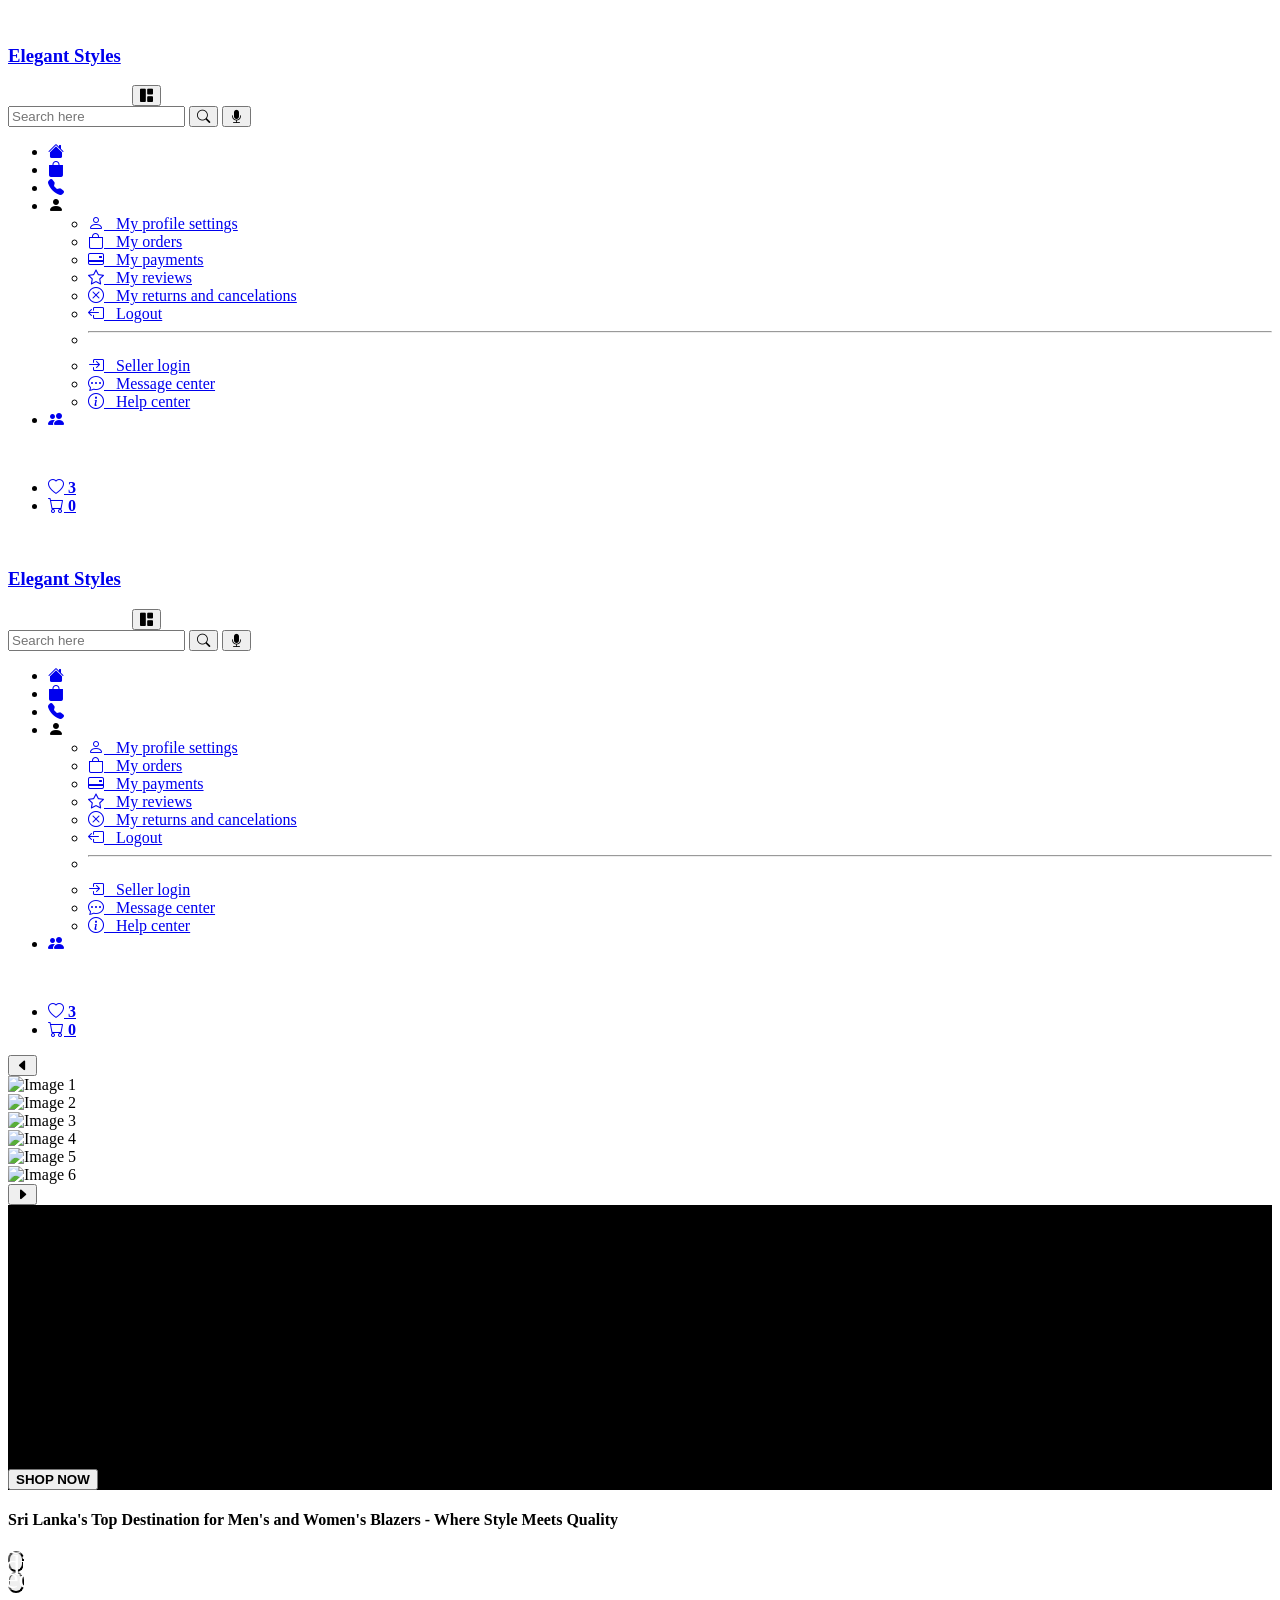
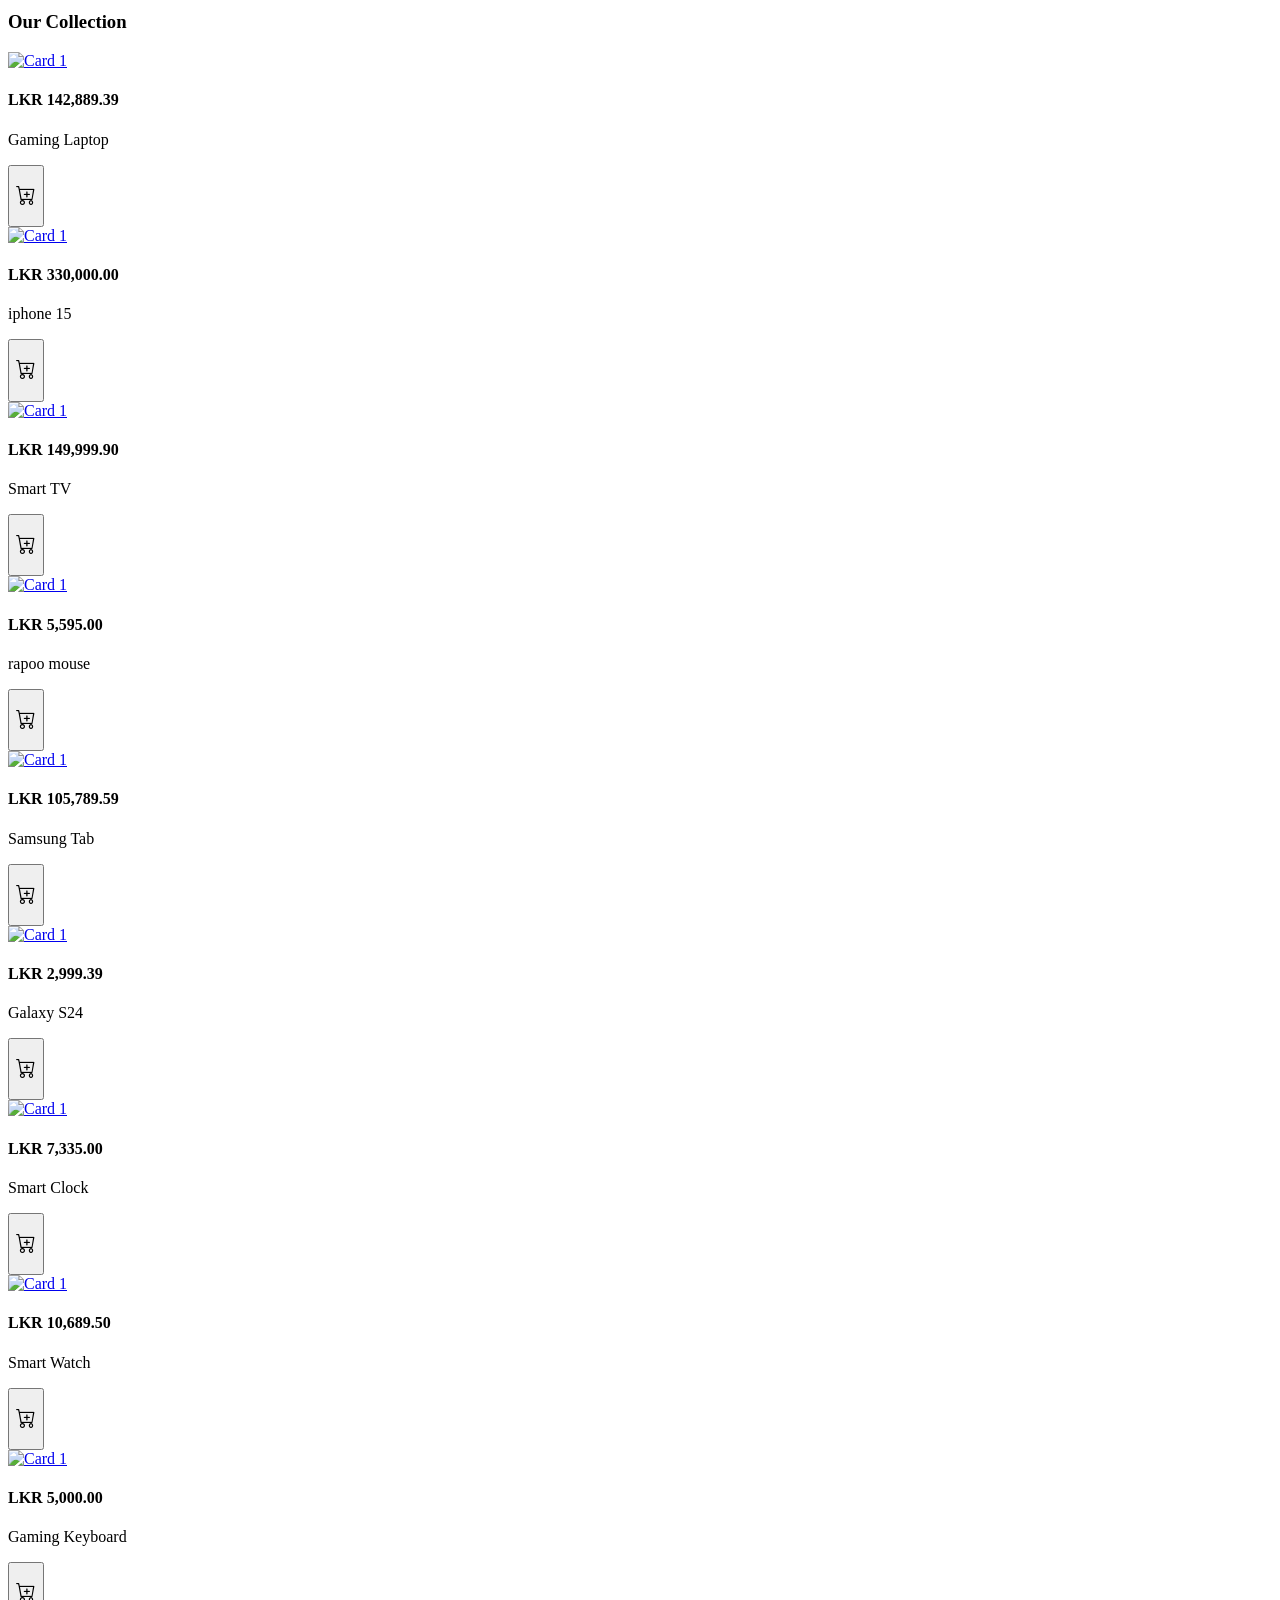
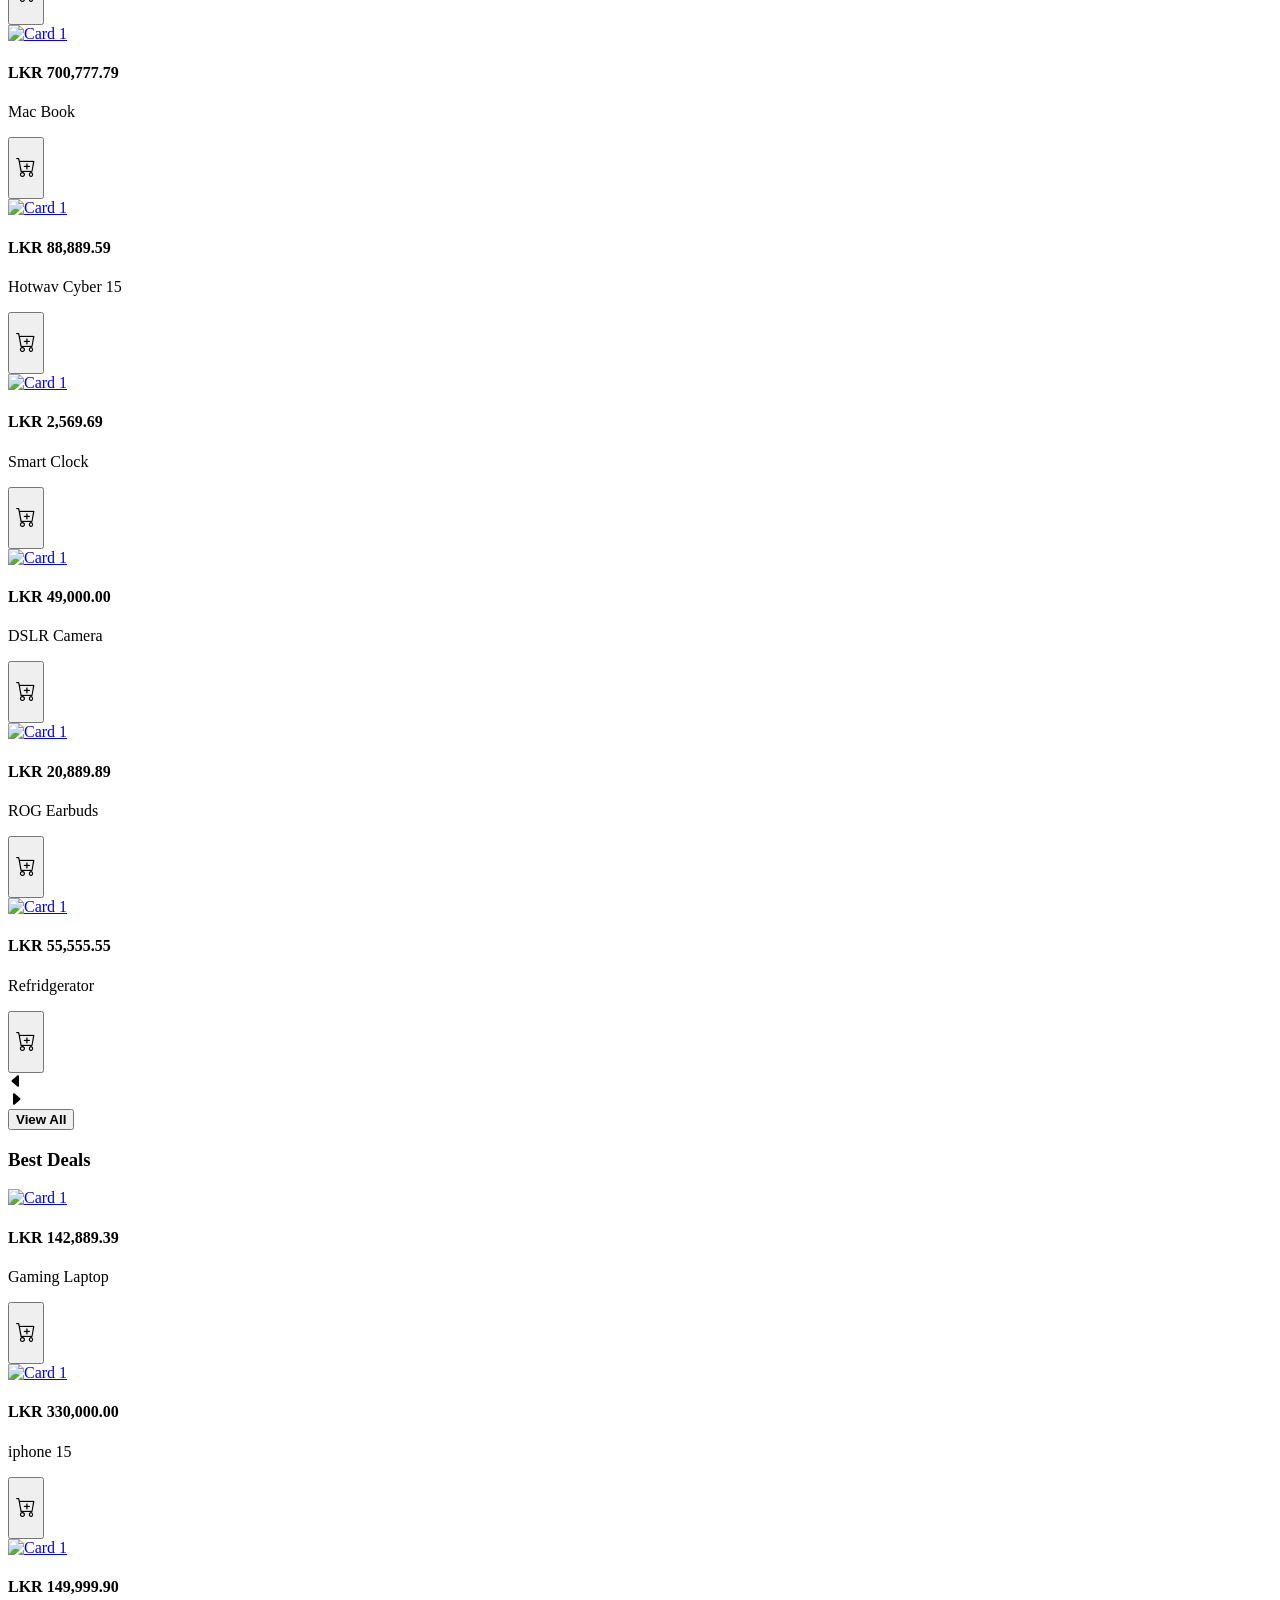
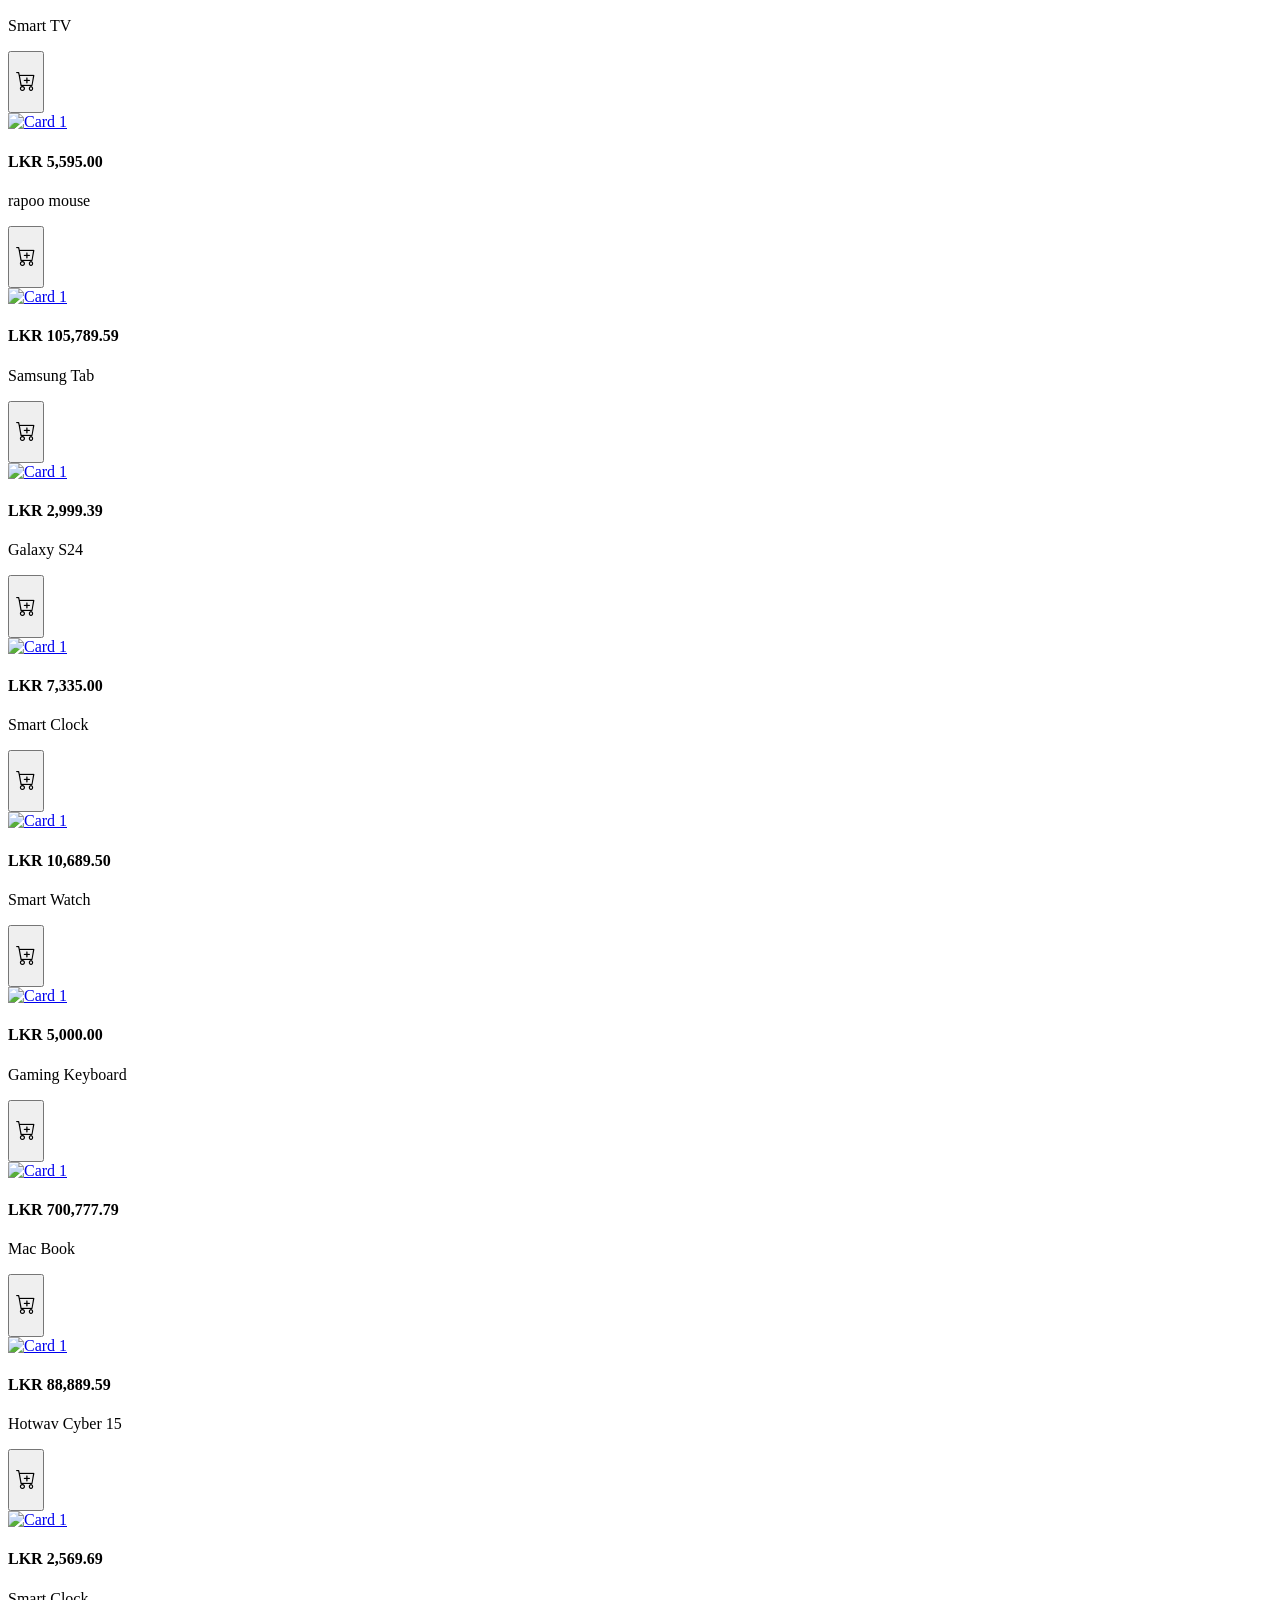
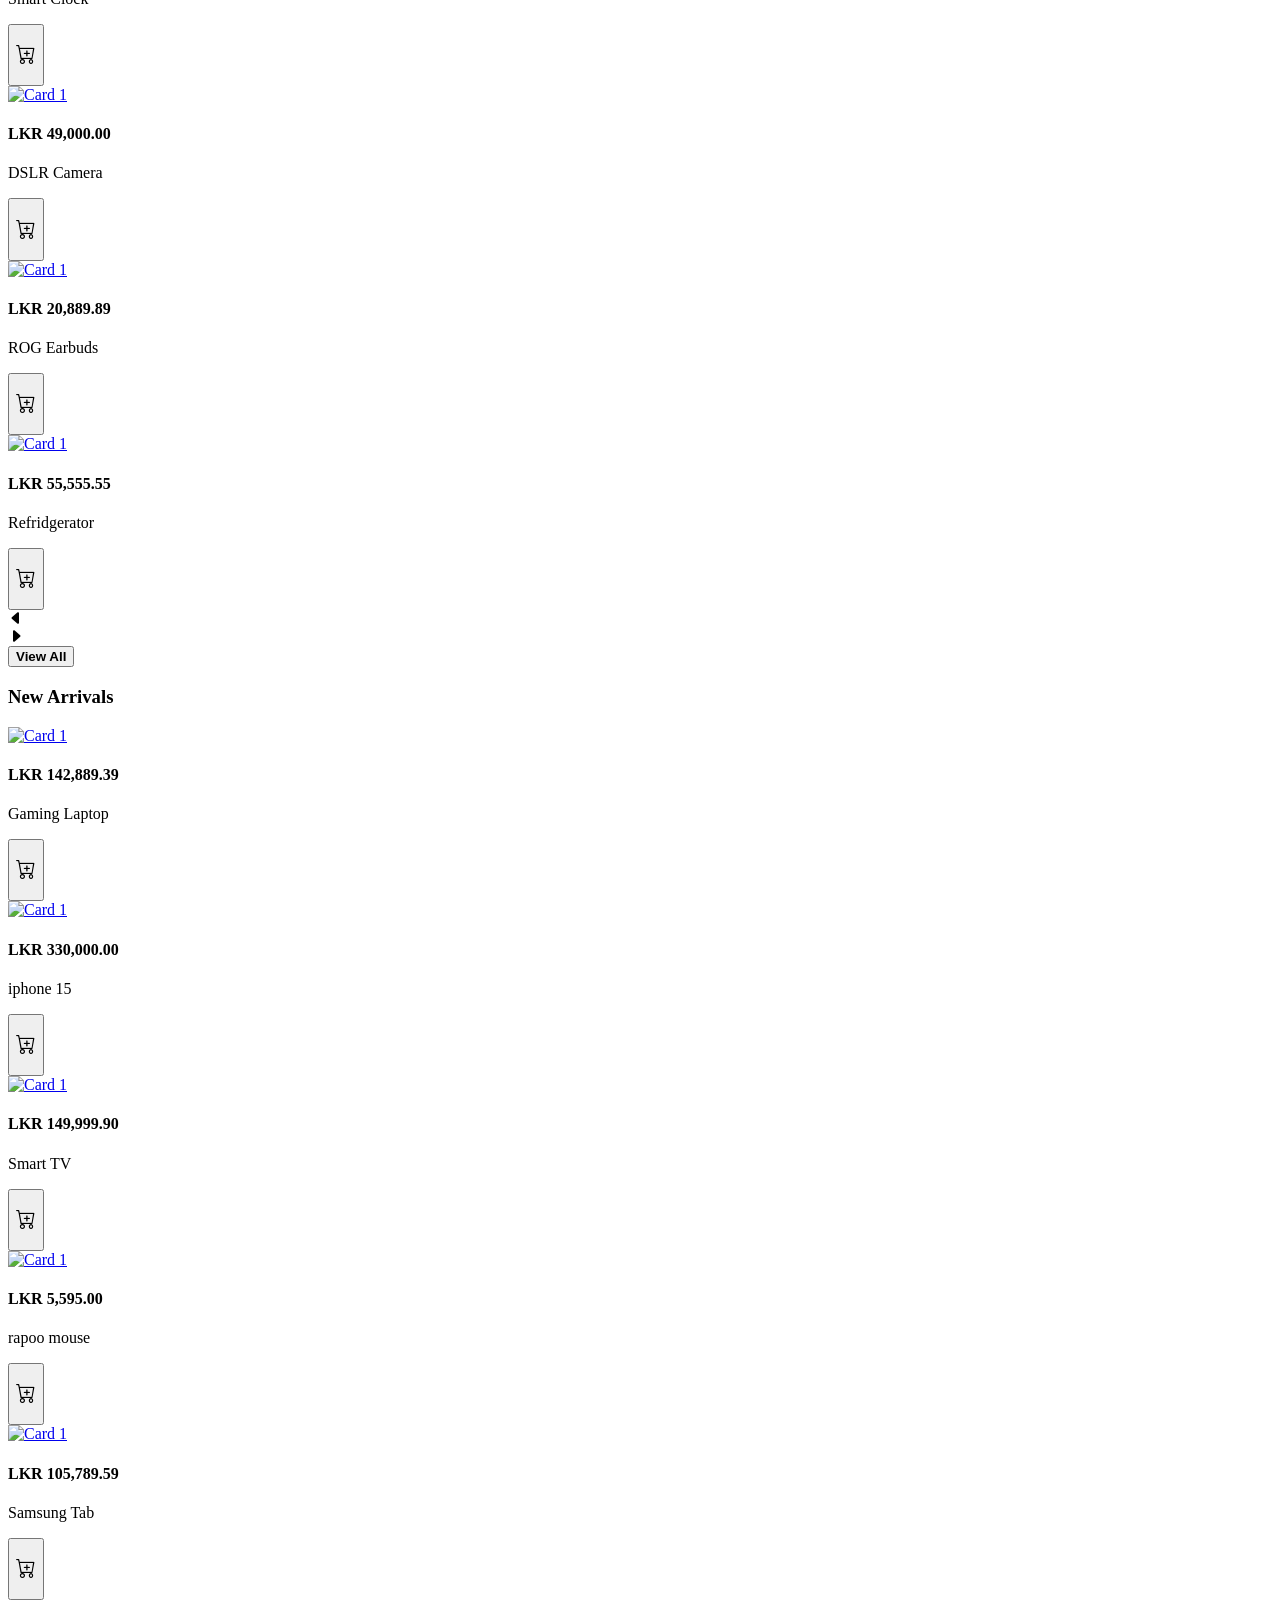
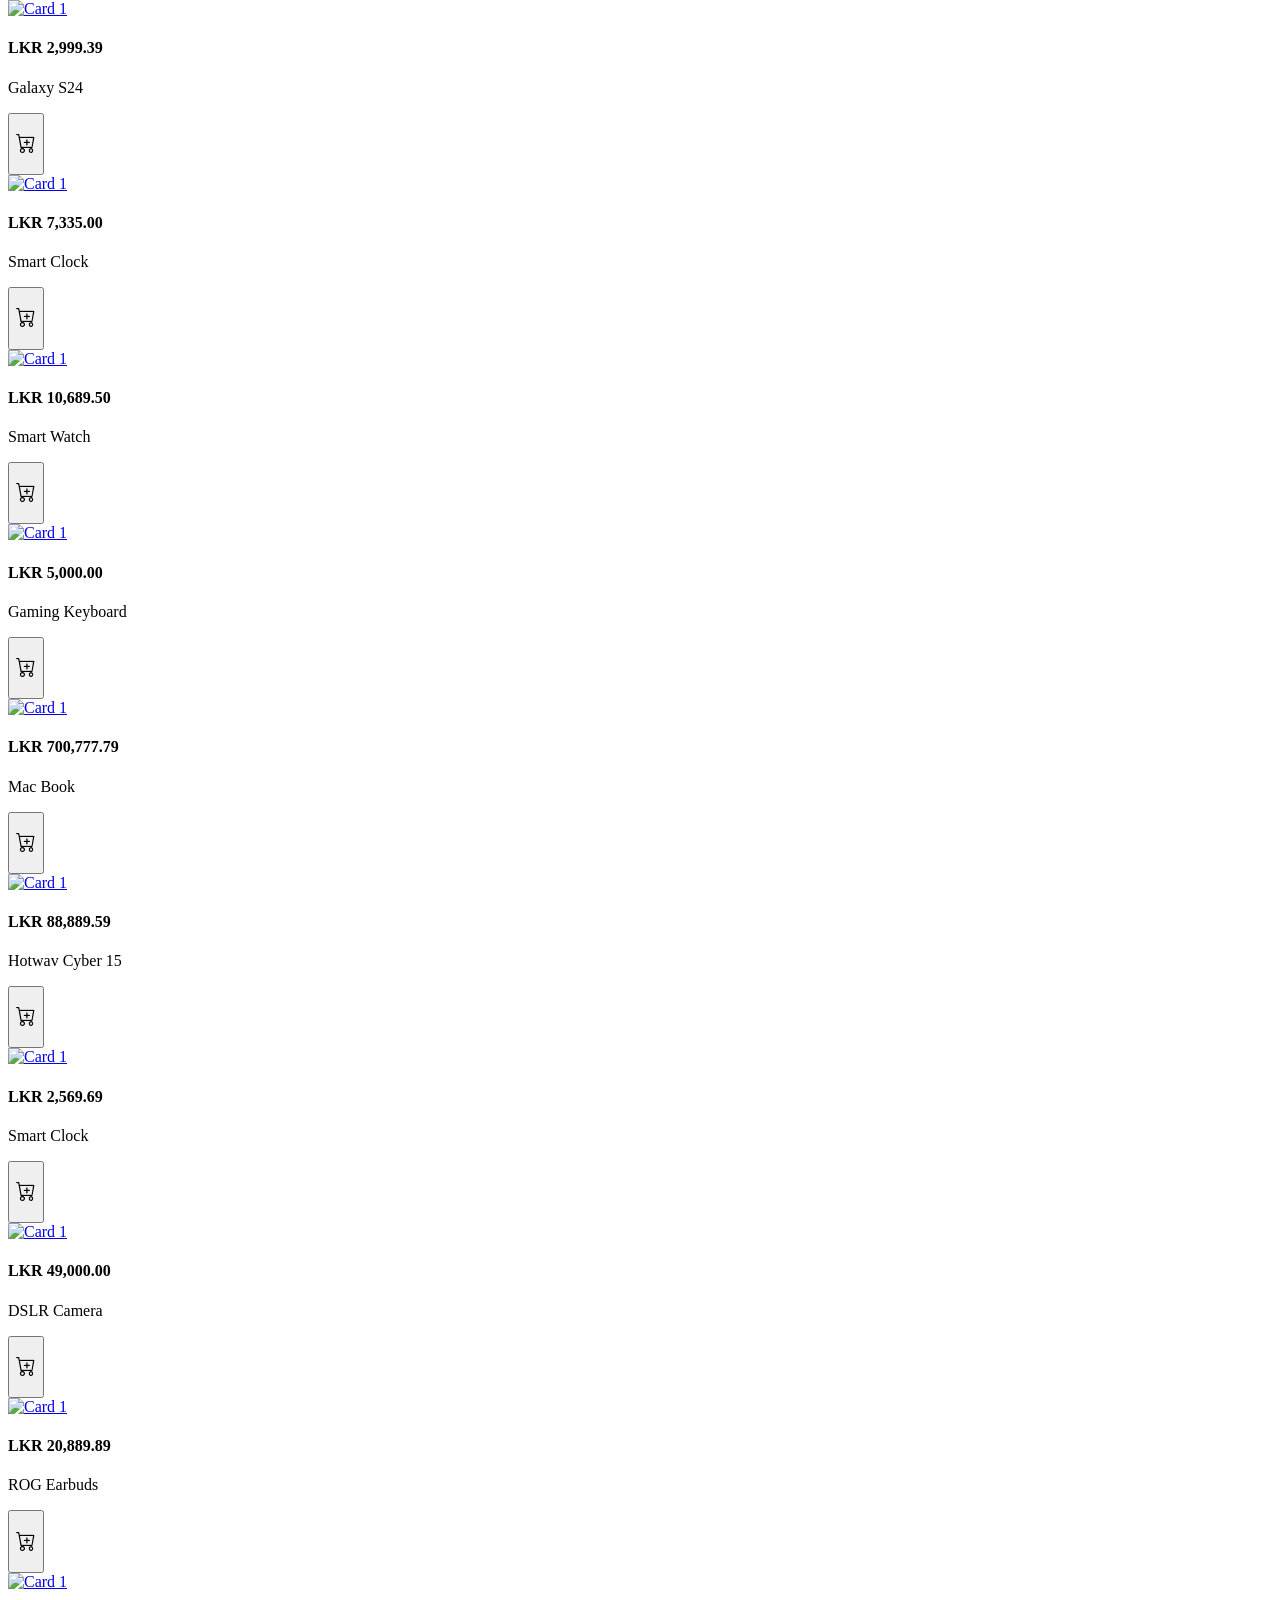
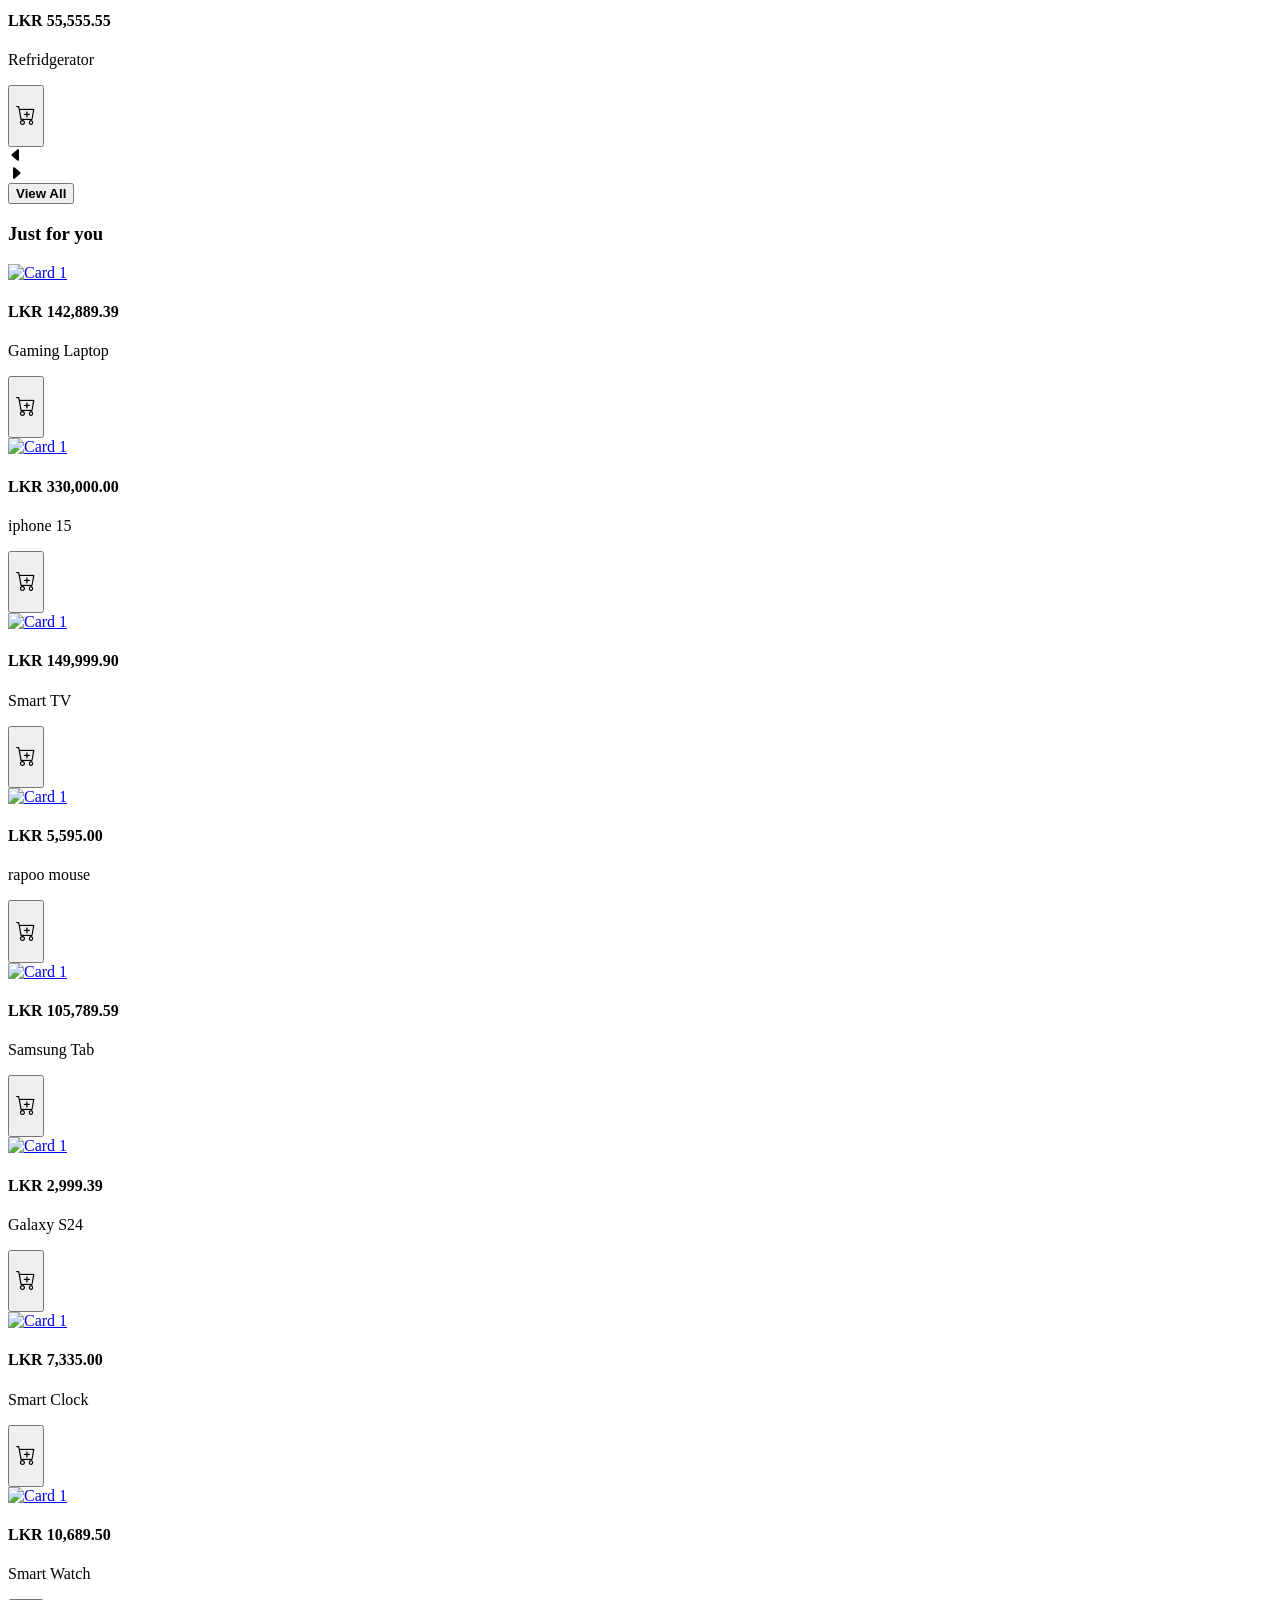
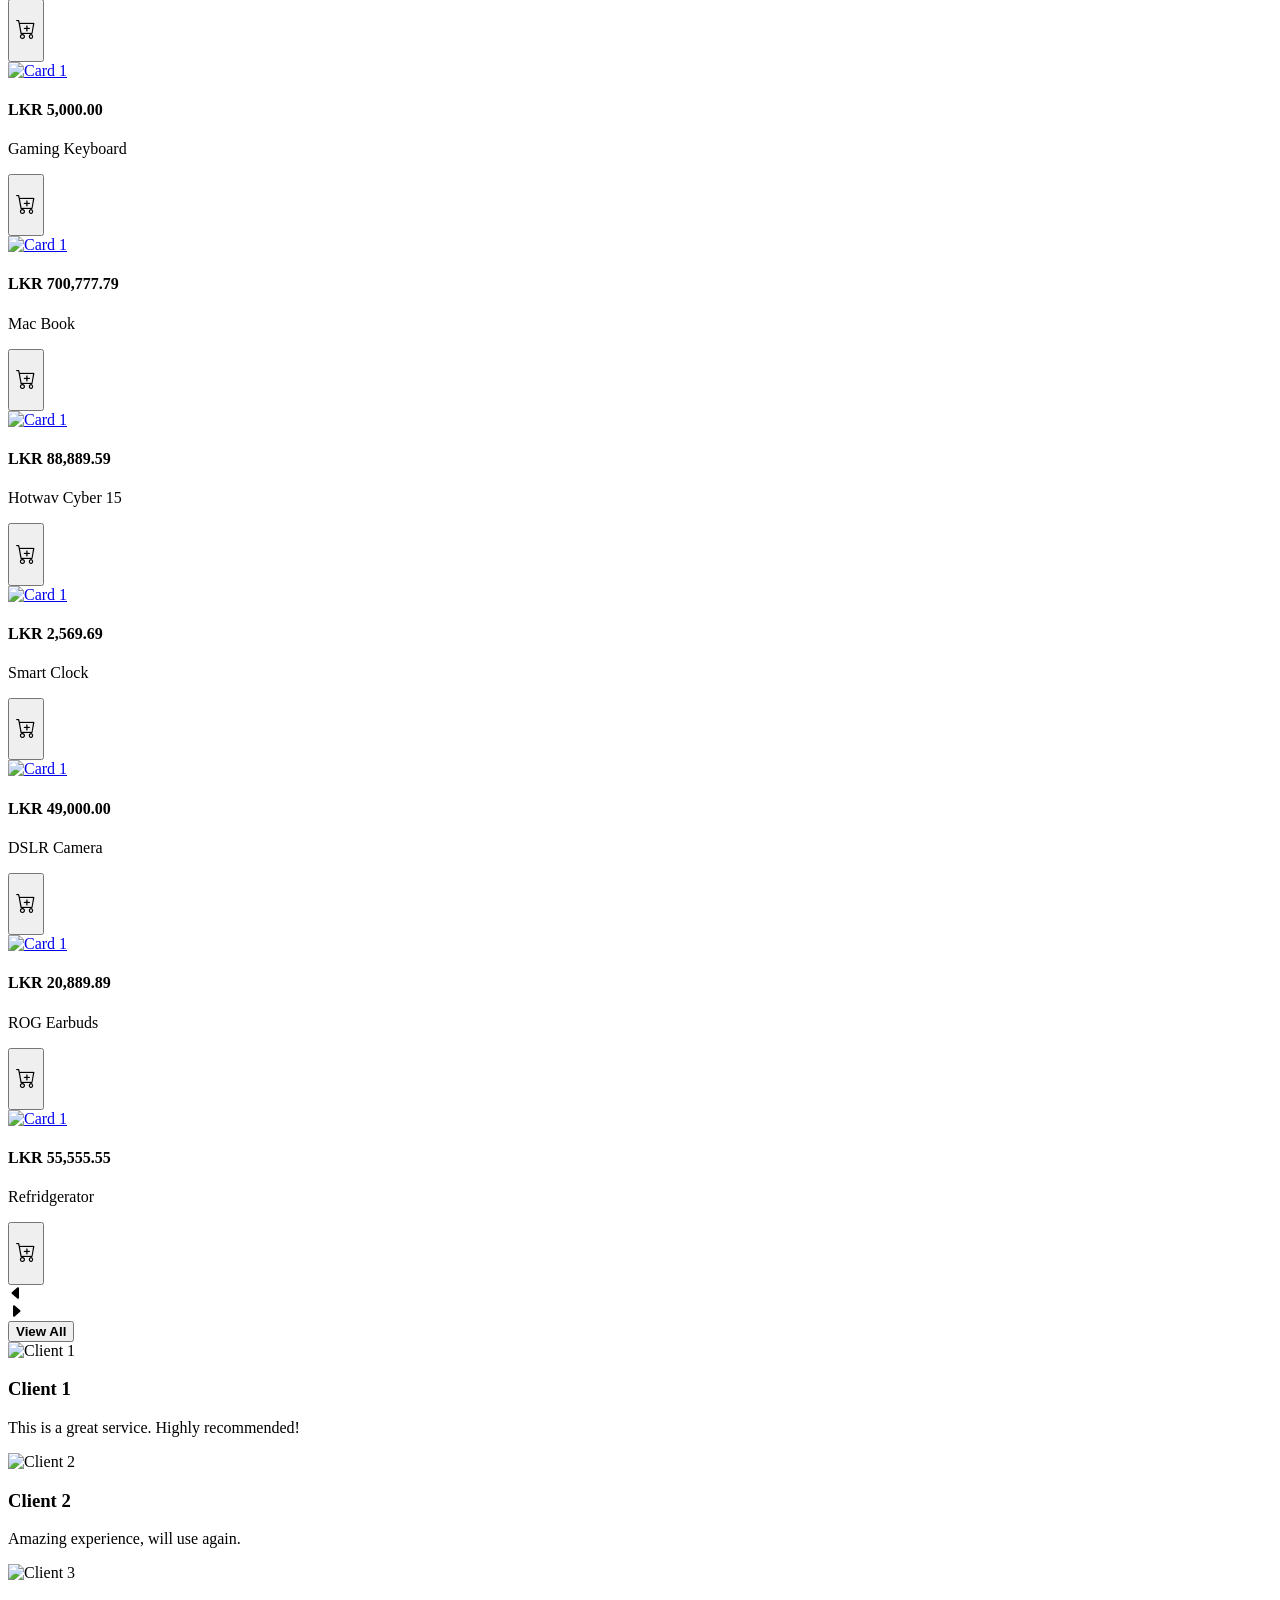
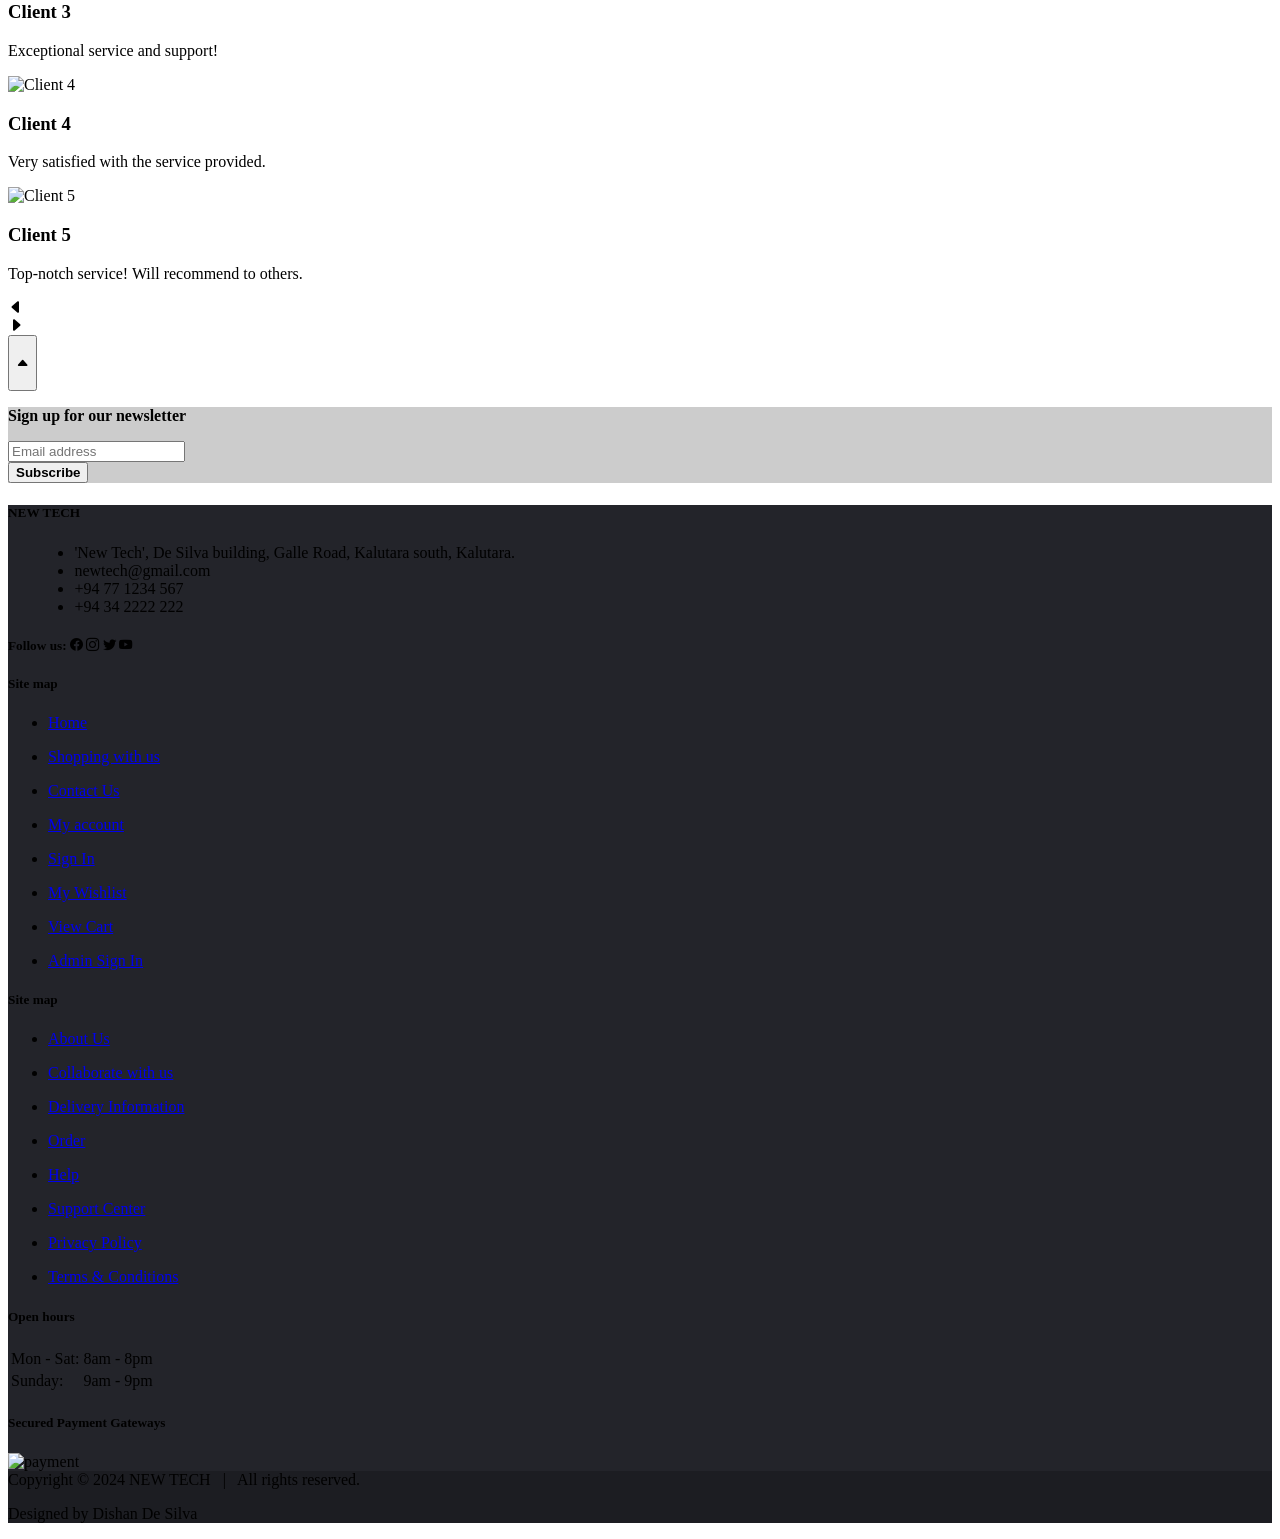
==== index.html @ 42f951da "Add files via upload" ====
<!DOCTYPE html>
<html lang="en">

<head>
    <meta charset="UTF-8">
    <meta name="viewport" content="width=device-width, initial-scale=1.0">
    <link rel="stylesheet" href="css/bootstrap.css">
    <link rel="stylesheet" href="css/bootstrap.min.css">
    <link rel="stylesheet" href="https://cdn.jsdelivr.net/npm/bootstrap-icons@1.3.0/font/bootstrap-icons.css">
    <link rel="stylesheet" href="css/style.css">
    <title>Elegant Styles | Your Style, Your Elegance</title>
    <link rel="icon" href="images/elogo.png" />
</head>

<body>
    <div class="loader-wrapper">
        <div class="loader">
            <div class="circle"></div>
            <div class="circle"></div>
            <div class="circle"></div>
        </div>
    </div>

    <audio id="sound" src="audios/sound.mp3"></audio>

    <div class="content hidden">

        <!-- nav bar top-->
        <div class="container-fluid">
            <nav class="navbartop navbar-expand-lg fixed-top mt-2">
                <div class="container d-flex">
                    <a class="navbar-brand d-flex align-items-center fw-bold logo1" href="index.html"><img
                            src="images/elogo.png" style="height: 40px;" alt="">
                        <h3 class="brandname text-white">Elegant Styles</h3>
                    </a>
                    &nbsp;&nbsp;&nbsp;&nbsp;&nbsp;&nbsp;&nbsp;&nbsp;&nbsp;&nbsp;&nbsp;&nbsp;&nbsp;&nbsp;&nbsp;&nbsp;&nbsp;&nbsp;&nbsp;&nbsp;&nbsp;&nbsp;&nbsp;&nbsp;&nbsp;&nbsp;&nbsp;&nbsp;&nbsp;&nbsp;
                    </n>
                    <button class="navbar-toggler" type="button" data-bs-toggle="collapse"
                        data-bs-target="#navbarNavAltMarkup" aria-controls="navbarNavAltMarkup" aria-expanded="false"
                        aria-label="Toggle navigation">
                        <span><i class="bi bi-grid-1x2-fill text-white"></i></span>
                    </button>

                    <div class="collapse navbar-collapse" id="navbarNavAltMarkup">
                        <div class="input-group rounded">
                            <input type="search" class="form-control rounded" placeholder="Search here"
                                aria-label="Search" aria-describedby="search-addon" />
                            <button class="input-group-text border-0" id="search-addon">
                                <i class="bi bi-search"></i>
                            </button>
                            <button class="input-group-text border-0" id="search-addon">
                                <i class="bi bi-mic-fill"></i>
                            </button>
                        </div>
                        <ul class="navbar-nav ms-auto">
                            <li class="nav-item" title="Home"><a
                                    class="fs-2 ms-lg-4 ms-md-4 mb-md-3 mb-3 text-mg-center text-sm-center text-center"
                                    href="index.html"><i class="bi bi-house-fill h3 tabiconactive"></i></a></li>
                            <li class="nav-item" title="Shop"><a
                                    class="fs-2 ms-lg-4 ms-md-4 mb-md-3 mb-3 text-mg-center text-sm-center text-center"
                                    href="#collection"><i class="bi bi-bag-fill h3 tabicontop"></i></a></li>
                            <li class="nav-item" title="Contact"><a
                                    class="fs-2 ms-lg-4 ms-md-4 mb-md-3 mb-3 text-mg-center text-sm-center text-center"
                                    href="contact.html"><i class="bi bi-telephone-fill h3 tabicontop"></i></a></li>
                            <li class="nav-item dropdown" title="My account"><a
                                    class="fs-2 ms-lg-4 ms-md-4 mb-md-3 mb-3 text-mg-center text-sm-center text-center"
                                    data-bs-toggle="dropdown" aria-expanded="false"><i
                                        class="bi bi-person-fill h3 tabicontop"></i></a>
                                <ul class="dropdown-menu">
                                    <li></i><a class="dropdown-item" href="myprofilesettings.html"><i
                                                class="bi bi-person"></i>&nbsp;&nbsp;&nbsp;My profile settings</a></li>
                                    <li></i><a class="dropdown-item" href="myorders.html"><i
                                                class="bi bi-bag"></i>&nbsp;&nbsp;&nbsp;My orders</a></li>
                                    <li></i><a class="dropdown-item" href="payments.html"><i
                                                class="bi bi-credit-card-2-back"></i>&nbsp;&nbsp;&nbsp;My payments</a></li>
                                    <li><a class="dropdown-item" href="myreviews.html"><i class="bi bi-star"></i>&nbsp;&nbsp;&nbsp;My
                                            reviews</a></li>
                                    <li><a class="dropdown-item" href="returns.html"><i
                                                class="bi bi-x-circle"></i>&nbsp;&nbsp;&nbsp;My returns and
                                            cancelations</a></li>
                                    <li></i><a class="dropdown-item" href="index.html"><i
                                                class="bi bi-box-arrow-left"></i>&nbsp;&nbsp;&nbsp;Logout</a></li>
                                    <li>
                                        <hr class="dropdown-divider">
                                    </li>
                                    <li><a class="dropdown-item" href="sellerlogin.html"><i
                                                class="bi bi-box-arrow-in-right"></i>&nbsp;&nbsp;&nbsp;Seller login</a>
                                    </li>
                                    <li><a class="dropdown-item" href="msg.html"><i
                                                class="bi bi-chat-dots"></i>&nbsp;&nbsp;&nbsp;Message center</a></li>
                                    <li><a class="dropdown-item" href="help.html"><i
                                                class="bi bi-info-circle"></i>&nbsp;&nbsp;&nbsp;Help center</a></li>
                                </ul>
                            </li>
                            <li class="nav-item" title="Sign In"><a
                                    class="fs-2 ms-lg-4 ms-md-4 mb-md-3 mb-3 text-mg-center text-sm-center text-center"
                                    href="signin.html"><i class="bi bi-people-fill h3 tabicontop"></i></a></li>
                        </ul>
                        &nbsp;&nbsp;&nbsp;&nbsp;&nbsp;&nbsp;&nbsp;&nbsp;&nbsp;&nbsp;&nbsp;&nbsp;&nbsp;&nbsp;&nbsp;&nbsp;&nbsp;&nbsp;&nbsp;&nbsp;&nbsp;&nbsp;&nbsp;&nbsp;&nbsp;&nbsp;&nbsp;&nbsp;&nbsp;&nbsp;
                        <ul class="navbar-nav ms-auto">
                            <li class="nav-item" title="Wishlist"><a
                                    class="wishbutton fs-2 ms-lg-4 ms-md-4 mb-md-3 mb-3 text-mg-center text-sm-center text-center"
                                    href="wishlist.html"><i class="bi bi-heart h3 tabicontop"></i>
                                    <span class="count"><b>3</b></span>
                                </a></li>
                            <li class="nav-item" title="Cart"><a
                                    class="cartbutton fs-2 ms-lg-4 ms-md-4 mb-md-3 mb-3 text-mg-center text-sm-center text-center"
                                    href="cart.html"><i class="bi bi-cart h3 tabicontop"></i>
                                    <span class="count"><b>0</b></span>
                                </a></li>
                        </ul>
                    </div>
                </div>
            </nav>
        </div>
        <!-- /nav bar top -->

        <!-- nav bar -->
        <div class="container-fluid">
            <nav id="navbar" class="navbar navbar-expand-lg fixed-top mt-2">
                <div class="container">
                    <a class="navbar-brand d-flex align-items-center fw-bold logo1" href="index.html"><img
                            src="images/elogo.png" style="height: 40px;" alt="">
                        <h3 class="brandname text-black">Elegant Styles</h3>
                    </a>
                    &nbsp;&nbsp;&nbsp;&nbsp;&nbsp;&nbsp;&nbsp;&nbsp;&nbsp;&nbsp;&nbsp;&nbsp;&nbsp;&nbsp;&nbsp;&nbsp;&nbsp;&nbsp;&nbsp;&nbsp;&nbsp;&nbsp;&nbsp;&nbsp;&nbsp;&nbsp;&nbsp;&nbsp;&nbsp;&nbsp;
                    </n>
                    <button class="navbar-toggler" type="button" data-bs-toggle="collapse"
                        data-bs-target="#navbarNavAltMarkup" aria-controls="navbarNavAltMarkup" aria-expanded="false"
                        aria-label="Toggle navigation">
                        <span><i class="bi bi-grid-1x2-fill text-black"></i></span>
                    </button>

                    <div class="collapse navbar-collapse" id="navbarNavAltMarkup">
                        <div class="input-group rounded">
                            <input type="search" class="form-control rounded" placeholder="Search here"
                                aria-label="Search" aria-describedby="search-addon" />
                            <button class="input-group-text border-0" id="search-addon">
                                <i class="bi bi-search"></i>
                            </button>
                            <button class="input-group-text border-0" id="search-addon">
                                <i class="bi bi-mic-fill"></i>
                            </button>
                        </div>
                        <ul class="navbar-nav ms-auto">
                            <li class="nav-item" title="Home"><a
                                    class="fs-2 ms-lg-4 ms-md-4 mb-md-3 mb-3 text-mg-center text-sm-center text-center"
                                    href="index.html"><i class="bi bi-house-fill h3 tabiconactive"></i></a></li>
                            <li class="nav-item" title="Shop"><a
                                    class="fs-2 ms-lg-4 ms-md-4 mb-md-3 mb-3 text-mg-center text-sm-center text-center"
                                    href="#collection"><i class="bi bi-bag-fill h3 tabicon"></i></a></li>
                            <li class="nav-item" title="Contact"><a
                                    class="fs-2 ms-lg-4 ms-md-4 mb-md-3 mb-3 text-mg-center text-sm-center text-center"
                                    href="contact.html"><i class="bi bi-telephone-fill h3 tabicon"></i></a></li>
                            <li class="nav-item dropdown" title="My account"><a
                                    class="fs-2 ms-lg-4 ms-md-4 mb-md-3 mb-3 text-mg-center text-sm-center text-center"
                                    data-bs-toggle="dropdown" aria-expanded="false"><i
                                        class="bi bi-person-fill h3 tabicon"></i></a>
                                <ul class="dropdown-menu">
                                    <li></i><a class="dropdown-item" href="myprofilesettings.html"><i
                                                class="bi bi-person"></i>&nbsp;&nbsp;&nbsp;My profile settings</a></li>
                                    <li></i><a class="dropdown-item" href="myorders.html"><i
                                                class="bi bi-bag"></i>&nbsp;&nbsp;&nbsp;My orders</a></li>
                                    <li></i><a class="dropdown-item" href="payments.html"><i
                                                class="bi bi-credit-card-2-back"></i>&nbsp;&nbsp;&nbsp;My payments</a></li>
                                    <li><a class="dropdown-item" href="myreviews.html"><i class="bi bi-star"></i>&nbsp;&nbsp;&nbsp;My
                                            reviews</a></li>
                                    <li><a class="dropdown-item" href="returns.html"><i
                                                class="bi bi-x-circle"></i>&nbsp;&nbsp;&nbsp;My returns and
                                            cancelations</a></li>
                                    <li></i><a class="dropdown-item" href="index.html"><i
                                                class="bi bi-box-arrow-left"></i>&nbsp;&nbsp;&nbsp;Logout</a></li>
                                    <li>
                                        <hr class="dropdown-divider">
                                    </li>
                                    <li><a class="dropdown-item" href="sellerlogin.html"><i
                                                class="bi bi-box-arrow-in-right"></i>&nbsp;&nbsp;&nbsp;Seller login</a>
                                    </li>
                                    <li><a class="dropdown-item" href="msg.html"><i
                                                class="bi bi-chat-dots"></i>&nbsp;&nbsp;&nbsp;Message center</a></li>
                                    <li><a class="dropdown-item" href="help.html"><i
                                                class="bi bi-info-circle"></i>&nbsp;&nbsp;&nbsp;Help center</a></li>
                                </ul>
                            </li>
                            <li class="nav-item" title="Sign In"><a
                                    class="fs-2 ms-lg-4 ms-md-4 mb-md-3 mb-3 text-mg-center text-sm-center text-center"
                                    href="signin.html"><i class="bi bi-people-fill h3 tabicon"></i></a></li>
                        </ul>
                        &nbsp;&nbsp;&nbsp;&nbsp;&nbsp;&nbsp;&nbsp;&nbsp;&nbsp;&nbsp;&nbsp;&nbsp;&nbsp;&nbsp;&nbsp;&nbsp;&nbsp;&nbsp;&nbsp;&nbsp;&nbsp;&nbsp;&nbsp;&nbsp;&nbsp;&nbsp;&nbsp;&nbsp;&nbsp;&nbsp;
                        <ul class="navbar-nav ms-auto">
                            <li class="nav-item" title="Wishlist"><a
                                    class="wishbutton fs-2 ms-lg-4 ms-md-4 mb-md-3 mb-3 text-mg-center text-sm-center text-center"
                                    href="wishlist.html"><i class="bi bi-heart h3 tabicon"></i>
                                    <span class="count"><b>3</b></span>
                                </a></li>
                            <li class="nav-item" title="Cart"><a
                                    class="cartbutton fs-2 ms-lg-4 ms-md-4 mb-md-3 mb-3 text-mg-center text-sm-center text-center"
                                    href="cart.html"><i class="bi bi-cart h3 tabicon"></i>
                                    <span class="count"><b>0</b></span>
                                </a></li>
                        </ul>
                    </div>
                </div>
            </nav>
        </div>
        <!-- /nav bar -->

        <!-- content -->

        <div class="row custom-carousel-section">
            <div class="d-none d-sm-block col-md-12">

                <!-- carousel -->
                <section>
                    <div class="carousel-container">
                        <button class="carousel-button prev" onclick="showPreviousSlide()"><i
                                class="bi bi-caret-left-fill h4"></i></button>
                        <div class="carousel">
                            <div class="carousel-item">
                                <img src="images/blazerbanner1.jpg" alt="Image 1">
                            </div>
                            <div class="carousel-item">
                                <img src="images/blazerbanner2.jpg" alt="Image 2">
                            </div>
                            <div class="carousel-item">
                                <img src="images/blazerbanner3.jpg" alt="Image 3">
                            </div>
                            <div class="carousel-item">
                                <img src="images/blazerbanner4.jpg" alt="Image 4">
                            </div>
                            <div class="carousel-item">
                                <img src="images/blazerbanner5.jpg" alt="Image 5">
                            </div>
                            <div class="carousel-item">
                                <img src="images/blazerbanner6.jpg" alt="Image 6">
                            </div>
                            <!-- <div class="carousel-item">
                                <img src="images/blazerbannerimage7.jpg" alt="Image 7">
                            </div>
                            <div class="carousel-item">
                                <img src="images/blazerbannerimage8.jpg" alt="Image 8">
                            </div>
                            <div class="carousel-item">
                                <img src="images/a9.png" alt="Image 9">
                            </div> -->
                        </div>
                        <button class="carousel-button next" onclick="showNextSlide()"><i
                                class="bi bi-caret-right-fill h4"></i></button>
                    </div>
                </section>
                <!-- /carousel -->

            </div>
        </div>

        <div class="row" style="background-color: #000000; width: 100%;">

            <div class="col-12">

                <!-- branding area -->
                <section>
                    <div class="text-center align-items-center">
                        <div class="col-12">
                            <br><br><br>
                            <div>
                                <h1 class="brandname2 logo2"><img src="images/elogo.png" style="height: 100px;"
                                        alt="">Elegant Styles</h1>
                            </div>
                            <h4 class="caption1"><b>~ Your Style, Your Elegance ~</b></h4><br>
                            <h2 class="caption2">Sri Lanka's Choice for Elegance</h2><br>
                            <button class="shopbtn align-content-center mb-5" onclick="sound(); navigateToShop();">
                                <b>SHOP NOW</b>
                            </button>

                        </div>
                    </div>
                </section>
                <!-- /branding area -->

            </div>
        </div>

        <div class="container">
            <h4 class="caption4 d-flex justify-content-center text-center" style="color: rgb(0, 0, 0);">Sri Lanka's Top Destination for Men's and Women's Blazers - Where Style Meets Quality</h4>
        </div>

        
        <div class="main m-lg-7 mt-0 mb-0 p-5 pt-lg-0 pb-lg-0">


            <div class="d-flex center">
                <div class="row" id="collection">

                    <div class="col-md-6 col-12">
                        <div style="width: 100%; color: #000;">
                            <button onclick="navigateToShop();" class="btn btn-black" style="color: #000; border-radius: 10px;">

                                <div style="position: relative; display: inline-block;">
                                    <div class="image-container">
                                        <img src="images/blazerbanner1.jpg" style="width: 100%; border-radius: 10px;" alt="">
                                        <span class="caption5" style="position: absolute; top: 50%; left: 50%; transform: translate(-50%, -50%);
                                                    color: white; padding: 10px 20px;
                                                    border-radius: 5px; font-size: 30px; font-family:PoetsenOne;">
                                            Gentlemen's</br>Collection
                                        </span>
                                    </div>
                                </div>
                                
                            </button>                               
                        </div>
                    </div>
        
                    <div class="col-md-6 col-12">
                        <div style="width: 100%; color: #000;">
                            <button onclick="navigateToShop();" class="btn btn-black" style="color: #000; border-radius: 10px;">

                                <div style="position: relative; display: inline-block;">
                                    <div class="image-container">
                                        <img src="images/blazerbanner6.jpg" style="width: 100%; border-radius: 10px;" alt="">
                                        <span class="caption5" style="position: absolute; top: 50%; left: 50%; transform: translate(-50%, -50%);
                                                    color: white; padding: 10px 20px;
                                                    border-radius: 5px; font-size: 30px; font-family:PoetsenOne;">
                                            Ladies'</br>Collection
                                        </span>
                                    </div>
                                </div>
                                
                            </button>
                        </div>
                    </div>

                </div>
            </div>


            <!-- products swiper area -->
            <div class="row col-12">

                <div class="caption3 mt-5">
                    <h3><b>Our Collection</b></h3>
                </div>

                <div class="swiper-container">
                    <div class="swiper-wrapper">
                        <!-- Manually designed cards -->
                        <div class="swiper-slide">
                            <a href="productview.html"><img src="images/1.webp" alt="Card 1" style="height: 150px; width: auto;"></a>
                            <h4>LKR 142,889.39</h4>
                            <p>Gaming Laptop</p>
                            <button><h2><i class="bi bi-cart-plus"></i></h2></button>
                        </div>
                        <div class="swiper-slide">
                            <a href="productview.html"><img src="images/c1.jpg" alt="Card 1" style="height: 150px; width: auto;"></a>
                            <h4>LKR 330,000.00</h4>
                            <p>iphone 15</p>
                            <button><h2><i class="bi bi-cart-plus"></i></h2></button>
                        </div>
                        <div class="swiper-slide">
                            <a href="productview.html"><img src="images/c2.jpg" alt="Card 1" style="height: 150px; width: auto;"></a>
                            <h4>LKR 149,999.90</h4>
                            <p>Smart TV</p>
                            <button><h2><i class="bi bi-cart-plus"></i></h2></button>
                        </div>
                        <div class="swiper-slide">
                            <a href="productview.html"><img src="images/c3.png" alt="Card 1" style="height: 150px; width: auto;"></a>
                            <h4>LKR 5,595.00</h4>
                            <p>rapoo mouse</p>
                            <button><h2><i class="bi bi-cart-plus"></i></h2></button>
                        </div>
                        <div class="swiper-slide">
                            <a href="productview.html"><img src="images/c4.jpg" alt="Card 1" style="height: 150px; width: auto;"></a>
                            <h4>LKR 105,789.59</h4>
                            <p>Samsung Tab</p>
                            <button><h2><i class="bi bi-cart-plus"></i></h2></button>
                        </div>
                        <div class="swiper-slide">
                            <a href="productview.html"><img src="images/c5.jpeg" alt="Card 1" style="height: 150px; width: auto;"></a>
                            <h4>LKR 2,999.39</h4>
                            <p>Galaxy S24</p>
                            <button><h2><i class="bi bi-cart-plus"></i></h2></button>
                        </div>
                        <div class="swiper-slide">
                            <a href="productview.html"><img src="images/c6.jpeg" alt="Card 1" style="height: 150px; width: auto;"></a>
                            <h4>LKR 7,335.00</h4>
                            <p>Smart Clock</p>
                            <button><h2><i class="bi bi-cart-plus"></i></h2></button>
                        </div>
                        <div class="swiper-slide">
                            <a href="productview.html"><img src="images/c7.jpg" alt="Card 1" style="height: 150px; width: auto;"></a>
                            <h4>LKR 10,689.50</h4>
                            <p>Smart Watch</p>
                            <button><h2><i class="bi bi-cart-plus"></i></h2></button>
                        </div>
                        <div class="swiper-slide">
                            <a href="productview.html"><img src="images/c8.jpg" alt="Card 1" style="height: 150px; width: auto;"></a>
                            <h4>LKR 5,000.00</h4>
                            <p>Gaming Keyboard</p>
                            <button><h2><i class="bi bi-cart-plus"></i></h2></button>
                        </div>
                        <div class="swiper-slide">
                            <a href="productview.html"><img src="images/c9.jpg" alt="Card 1" style="height: 150px; width: auto;"></a>
                            <h4>LKR 700,777.79</h4>
                            <p>Mac Book</p>
                            <button><h2><i class="bi bi-cart-plus"></i></h2></button>
                        </div>
                        <div class="swiper-slide">
                            <a href="productview.html"><img src="images/d1.jpg" alt="Card 1" style="height: 150px; width: auto;"></a>
                            <h4>LKR 88,889.59</h4>
                            <p>Hotwav Cyber 15</p>
                            <button><h2><i class="bi bi-cart-plus"></i></h2></button>
                        </div>
                        <div class="swiper-slide">
                            <a href="productview.html"><img src="images/d2.jpg" alt="Card 1" style="height: 150px; width: auto;"></a>
                            <h4>LKR 2,569.69</h4>
                            <p>Smart Clock</p>
                            <button><h2><i class="bi bi-cart-plus"></i></h2></button>
                        </div>
                        <div class="swiper-slide">
                            <a href="productview.html"><img src="images/d3.jpg" alt="Card 1" style="height: 150px; width: auto;"></a>
                            <h4>LKR 49,000.00</h4>
                            <p>DSLR Camera</p>
                            <button><h2><i class="bi bi-cart-plus"></i></h2></button>
                        </div>
                        <div class="swiper-slide">
                            <a href="productview.html"><img src="images/d4.jpg" alt="Card 1" style="height: 150px; width: auto;"></a>
                            <h4>LKR 20,889.89</h4>
                            <p>ROG Earbuds</p>
                            <button><h2><i class="bi bi-cart-plus"></i></h2></button>
                        </div>
                        <div class="swiper-slide">
                            <a href="productview.html"><img src="images/d5.jpg" alt="Card 1" style="height: 150px; width: auto;"></a>
                            <h4>LKR 55,555.55</h4>
                            <p>Refridgerator</p>
                            <button><h2><i class="bi bi-cart-plus"></i></h2></button>
                        </div>
                    </div>
                    <div class="swiper-pagination"></div>
                    <div class="swiper-button-prev"><i class="bi bi-caret-left-fill h4 text-white"></i></div>
                    <div class="swiper-button-next"><i class="bi bi-caret-right-fill h4 text-white"></i></div>
                    <div class="d-flex justify-content-end">
                        <button class="shopbtn" onclick="navigateToShop();">
                            <b>View All</b>
                        </button>
                    </div>
                </div>
            </div>
            <!-- /products swiper area -->

            <!-- best deals swiper area -->
            <div class="row col-12">

                <div class="caption3 mt-5">
                    <h3><b>Best Deals</b></h3>
                </div>

                <div class="swiper2-container">
                    <div class="swiper2-wrapper">
                        <!-- Manually designed cards -->
                        <div class="swiper2-slide">
                            <a href="productview.html"><img src="images/1.webp" alt="Card 1" style="height: 150px; width: auto;"></a>
                            <h4>LKR 142,889.39</h4>
                            <p>Gaming Laptop</p>
                            <button><h2><i class="bi bi-cart-plus"></i></h2></button>
                        </div>
                        <div class="swiper2-slide">
                            <a href="productview.html"><img src="images/c1.jpg" alt="Card 1" style="height: 150px; width: auto;"></a>
                            <h4>LKR 330,000.00</h4>
                            <p>iphone 15</p>
                            <button><h2><i class="bi bi-cart-plus"></i></h2></button>
                        </div>
                        <div class="swiper2-slide">
                            <a href="productview.html"><img src="images/c2.jpg" alt="Card 1" style="height: 150px; width: auto;"></a>
                            <h4>LKR 149,999.90</h4>
                            <p>Smart TV</p>
                            <button><h2><i class="bi bi-cart-plus"></i></h2></button>
                        </div>
                        <div class="swiper2-slide">
                            <a href="productview.html"><img src="images/c3.png" alt="Card 1" style="height: 150px; width: auto;"></a>
                            <h4>LKR 5,595.00</h4>
                            <p>rapoo mouse</p>
                            <button><h2><i class="bi bi-cart-plus"></i></h2></button>
                        </div>
                        <div class="swiper2-slide">
                            <a href="productview.html"><img src="images/c4.jpg" alt="Card 1" style="height: 150px; width: auto;"></a>
                            <h4>LKR 105,789.59</h4>
                            <p>Samsung Tab</p>
                            <button><h2><i class="bi bi-cart-plus"></i></h2></button>
                        </div>
                        <div class="swiper2-slide">
                            <a href="productview.html"><img src="images/c5.jpeg" alt="Card 1" style="height: 150px; width: auto;"></a>
                            <h4>LKR 2,999.39</h4>
                            <p>Galaxy S24</p>
                            <button><h2><i class="bi bi-cart-plus"></i></h2></button>
                        </div>
                        <div class="swiper2-slide">
                            <a href="productview.html"><img src="images/c6.jpeg" alt="Card 1" style="height: 150px; width: auto;"></a>
                            <h4>LKR 7,335.00</h4>
                            <p>Smart Clock</p>
                            <button><h2><i class="bi bi-cart-plus"></i></h2></button>
                        </div>
                        <div class="swiper2-slide">
                            <a href="productview.html"><img src="images/c7.jpg" alt="Card 1" style="height: 150px; width: auto;"></a>
                            <h4>LKR 10,689.50</h4>
                            <p>Smart Watch</p>
                            <button><h2><i class="bi bi-cart-plus"></i></h2></button>
                        </div>
                        <div class="swiper2-slide">
                            <a href="productview.html"><img src="images/c8.jpg" alt="Card 1" style="height: 150px; width: auto;"></a>
                            <h4>LKR 5,000.00</h4>
                            <p>Gaming Keyboard</p>
                            <button><h2><i class="bi bi-cart-plus"></i></h2></button>
                        </div>
                        <div class="swiper2-slide">
                            <a href="productview.html"><img src="images/c9.jpg" alt="Card 1" style="height: 150px; width: auto;"></a>
                            <h4>LKR 700,777.79</h4>
                            <p>Mac Book</p>
                            <button><h2><i class="bi bi-cart-plus"></i></h2></button>
                        </div>
                        <div class="swiper2-slide">
                            <a href="productview.html"><img src="images/d1.jpg" alt="Card 1" style="height: 150px; width: auto;"></a>
                            <h4>LKR 88,889.59</h4>
                            <p>Hotwav Cyber 15</p>
                            <button><h2><i class="bi bi-cart-plus"></i></h2></button>
                        </div>
                        <div class="swiper2-slide">
                            <a href="productview.html"><img src="images/d2.jpg" alt="Card 1" style="height: 150px; width: auto;"></a>
                            <h4>LKR 2,569.69</h4>
                            <p>Smart Clock</p>
                            <button><h2><i class="bi bi-cart-plus"></i></h2></button>
                        </div>
                        <div class="swiper2-slide">
                            <a href="productview.html"><img src="images/d3.jpg" alt="Card 1" style="height: 150px; width: auto;"></a>
                            <h4>LKR 49,000.00</h4>
                            <p>DSLR Camera</p>
                            <button><h2><i class="bi bi-cart-plus"></i></h2></button>
                        </div>
                        <div class="swiper2-slide">
                            <a href="productview.html"><img src="images/d4.jpg" alt="Card 1" style="height: 150px; width: auto;"></a>
                            <h4>LKR 20,889.89</h4>
                            <p>ROG Earbuds</p>
                            <button><h2><i class="bi bi-cart-plus"></i></h2></button>
                        </div>
                        <div class="swiper2-slide">
                            <a href="productview.html"><img src="images/d5.jpg" alt="Card 1" style="height: 150px; width: auto;"></a>
                            <h4>LKR 55,555.55</h4>
                            <p>Refridgerator</p>
                            <button><h2><i class="bi bi-cart-plus"></i></h2></button>
                        </div>
                    </div>
                    <div class="swiper2-pagination"></div>
                    <div class="swiper2-button-prev"><i class="bi bi-caret-left-fill h4 text-white"></i></div>
                    <div class="swiper2-button-next"><i class="bi bi-caret-right-fill h4 text-white"></i></div>
                    <div class="d-flex justify-content-end">
                        <button class="shopbtn" onclick="navigateToShop();">
                            <b>View All</b>
                        </button>
                    </div>
                </div>
            </div>
            <!-- /best deals swiper area -->

            <!-- new arivals swiper area -->
            <div class="row col-12">
                <div class="caption3 mt-5">
                    <h3><b>New Arrivals</b></h3>
                </div>

                <div class="swiper3-container">
                    <div class="swiper3-wrapper">
                        <!-- Manually designed cards -->
                        <div class="swiper3-slide">
                            <a href="productview.html"><img src="images/1.webp" alt="Card 1" style="height: 150px; width: auto;"></a>
                            <h4>LKR 142,889.39</h4>
                            <p>Gaming Laptop</p>
                            <button><h2><i class="bi bi-cart-plus"></i></h2></button>
                        </div>
                        <div class="swiper3-slide">
                            <a href="productview.html"><img src="images/c1.jpg" alt="Card 1" style="height: 150px; width: auto;"></a>
                            <h4>LKR 330,000.00</h4>
                            <p>iphone 15</p>
                            <button><h2><i class="bi bi-cart-plus"></i></h2></button>
                        </div>
                        <div class="swiper3-slide">
                            <a href="productview.html"><img src="images/c2.jpg" alt="Card 1" style="height: 150px; width: auto;"></a>
                            <h4>LKR 149,999.90</h4>
                            <p>Smart TV</p>
                            <button><h2><i class="bi bi-cart-plus"></i></h2></button>
                        </div>
                        <div class="swiper3-slide">
                            <a href="productview.html"><img src="images/c3.png" alt="Card 1" style="height: 150px; width: auto;"></a>
                            <h4>LKR 5,595.00</h4>
                            <p>rapoo mouse</p>
                            <button><h2><i class="bi bi-cart-plus"></i></h2></button>
                        </div>
                        <div class="swiper3-slide">
                            <a href="productview.html"><img src="images/c4.jpg" alt="Card 1" style="height: 150px; width: auto;"></a>
                            <h4>LKR 105,789.59</h4>
                            <p>Samsung Tab</p>
                            <button><h2><i class="bi bi-cart-plus"></i></h2></button>
                        </div>
                        <div class="swiper3-slide">
                            <a href="productview.html"><img src="images/c5.jpeg" alt="Card 1" style="height: 150px; width: auto;"></a>
                            <h4>LKR 2,999.39</h4>
                            <p>Galaxy S24</p>
                            <button><h2><i class="bi bi-cart-plus"></i></h2></button>
                        </div>
                        <div class="swiper3-slide">
                            <a href="productview.html"><img src="images/c6.jpeg" alt="Card 1" style="height: 150px; width: auto;"></a>
                            <h4>LKR 7,335.00</h4>
                            <p>Smart Clock</p>
                            <button><h2><i class="bi bi-cart-plus"></i></h2></button>
                        </div>
                        <div class="swiper3-slide">
                            <a href="productview.html"><img src="images/c7.jpg" alt="Card 1" style="height: 150px; width: auto;"></a>
                            <h4>LKR 10,689.50</h4>
                            <p>Smart Watch</p>
                            <button><h2><i class="bi bi-cart-plus"></i></h2></button>
                        </div>
                        <div class="swiper3-slide">
                            <a href="productview.html"><img src="images/c8.jpg" alt="Card 1" style="height: 150px; width: auto;"></a>
                            <h4>LKR 5,000.00</h4>
                            <p>Gaming Keyboard</p>
                            <button><h2><i class="bi bi-cart-plus"></i></h2></button>
                        </div>
                        <div class="swiper3-slide">
                            <a href="productview.html"><img src="images/c9.jpg" alt="Card 1" style="height: 150px; width: auto;"></a>
                            <h4>LKR 700,777.79</h4>
                            <p>Mac Book</p>
                            <button><h2><i class="bi bi-cart-plus"></i></h2></button>
                        </div>
                        <div class="swiper3-slide">
                            <a href="productview.html"><img src="images/d1.jpg" alt="Card 1" style="height: 150px; width: auto;"></a>
                            <h4>LKR 88,889.59</h4>
                            <p>Hotwav Cyber 15</p>
                            <button><h2><i class="bi bi-cart-plus"></i></h2></button>
                        </div>
                        <div class="swiper3-slide">
                            <a href="productview.html"><img src="images/d2.jpg" alt="Card 1" style="height: 150px; width: auto;"></a>
                            <h4>LKR 2,569.69</h4>
                            <p>Smart Clock</p>
                            <button><h2><i class="bi bi-cart-plus"></i></h2></button>
                        </div>
                        <div class="swiper3-slide">
                            <a href="productview.html"><img src="images/d3.jpg" alt="Card 1" style="height: 150px; width: auto;"></a>
                            <h4>LKR 49,000.00</h4>
                            <p>DSLR Camera</p>
                            <button><h2><i class="bi bi-cart-plus"></i></h2></button>
                        </div>
                        <div class="swiper3-slide">
                            <a href="productview.html"><img src="images/d4.jpg" alt="Card 1" style="height: 150px; width: auto;"></a>
                            <h4>LKR 20,889.89</h4>
                            <p>ROG Earbuds</p>
                            <button><h2><i class="bi bi-cart-plus"></i></h2></button>
                        </div>
                        <div class="swiper3-slide">
                            <a href="productview.html"><img src="images/d5.jpg" alt="Card 1" style="height: 150px; width: auto;"></a>
                            <h4>LKR 55,555.55</h4>
                            <p>Refridgerator</p>
                            <button><h2><i class="bi bi-cart-plus"></i></h2></button>
                        </div>
                    </div>
                    <div class="swiper3-pagination"></div>
                    <div class="swiper3-button-prev"><i class="bi bi-caret-left-fill h4 text-white"></i></div>
                    <div class="swiper3-button-next"><i class="bi bi-caret-right-fill h4 text-white"></i></div>
                    <div class="d-flex justify-content-end">
                        <button class="shopbtn" onclick="navigateToShop();">
                            <b>View All</b>
                        </button>
                    </div>
                </div>
            </div>
            <!-- /new arivals swiper area -->

            <!-- Just for you swiper area -->
            <div class="row col-12">

                <div class="caption3 mt-5">
                    <h3><b>Just for you</b></h3>
                </div>

                <div class="swiper4-container">
                    <div class="swiper4-wrapper">
                        <!-- Manually designed cards -->
                        <div class="swiper4-slide">
                            <a href="productview.html"><img src="images/1.webp" alt="Card 1" style="height: 150px; width: auto;"></a>
                            <h4>LKR 142,889.39</h4>
                            <p>Gaming Laptop</p>
                            <button><h2><i class="bi bi-cart-plus"></i></h2></button>
                        </div>
                        <div class="swiper4-slide">
                            <a href="productview.html"><img src="images/c1.jpg" alt="Card 1" style="height: 150px; width: auto;"></a>
                            <h4>LKR 330,000.00</h4>
                            <p>iphone 15</p>
                            <button><h2><i class="bi bi-cart-plus"></i></h2></button>
                        </div>
                        <div class="swiper4-slide">
                            <a href="productview.html"><img src="images/c2.jpg" alt="Card 1" style="height: 150px; width: auto;"></a>
                            <h4>LKR 149,999.90</h4>
                            <p>Smart TV</p>
                            <button><h2><i class="bi bi-cart-plus"></i></h2></button>
                        </div>
                        <div class="swiper4-slide">
                            <a href="productview.html"><img src="images/c3.png" alt="Card 1" style="height: 150px; width: auto;"></a>
                            <h4>LKR 5,595.00</h4>
                            <p>rapoo mouse</p>
                            <button><h2><i class="bi bi-cart-plus"></i></h2></button>
                        </div>
                        <div class="swiper4-slide">
                            <a href="productview.html"><img src="images/c4.jpg" alt="Card 1" style="height: 150px; width: auto;"></a>
                            <h4>LKR 105,789.59</h4>
                            <p>Samsung Tab</p>
                            <button><h2><i class="bi bi-cart-plus"></i></h2></button>
                        </div>
                        <div class="swiper4-slide">
                            <a href="productview.html"><img src="images/c5.jpeg" alt="Card 1" style="height: 150px; width: auto;"></a>
                            <h4>LKR 2,999.39</h4>
                            <p>Galaxy S24</p>
                            <button><h2><i class="bi bi-cart-plus"></i></h2></button>
                        </div>
                        <div class="swiper4-slide">
                            <a href="productview.html"><img src="images/c6.jpeg" alt="Card 1" style="height: 150px; width: auto;"></a>
                            <h4>LKR 7,335.00</h4>
                            <p>Smart Clock</p>
                            <button><h2><i class="bi bi-cart-plus"></i></h2></button>
                        </div>
                        <div class="swiper4-slide">
                            <a href="productview.html"><img src="images/c7.jpg" alt="Card 1" style="height: 150px; width: auto;"></a>
                            <h4>LKR 10,689.50</h4>
                            <p>Smart Watch</p>
                            <button><h2><i class="bi bi-cart-plus"></i></h2></button>
                        </div>
                        <div class="swiper4-slide">
                            <a href="productview.html"><img src="images/c8.jpg" alt="Card 1" style="height: 150px; width: auto;"></a>
                            <h4>LKR 5,000.00</h4>
                            <p>Gaming Keyboard</p>
                            <button><h2><i class="bi bi-cart-plus"></i></h2></button>
                        </div>
                        <div class="swiper4-slide">
                            <a href="productview.html"><img src="images/c9.jpg" alt="Card 1" style="height: 150px; width: auto;"></a>
                            <h4>LKR 700,777.79</h4>
                            <p>Mac Book</p>
                            <button><h2><i class="bi bi-cart-plus"></i></h2></button>
                        </div>
                        <div class="swiper4-slide">
                            <a href="productview.html"><img src="images/d1.jpg" alt="Card 1" style="height: 150px; width: auto;"></a>
                            <h4>LKR 88,889.59</h4>
                            <p>Hotwav Cyber 15</p>
                            <button><h2><i class="bi bi-cart-plus"></i></h2></button>
                        </div>
                        <div class="swiper4-slide">
                            <a href="productview.html"><img src="images/d2.jpg" alt="Card 1" style="height: 150px; width: auto;"></a>
                            <h4>LKR 2,569.69</h4>
                            <p>Smart Clock</p>
                            <button><h2><i class="bi bi-cart-plus"></i></h2></button>
                        </div>
                        <div class="swiper4-slide">
                            <a href="productview.html"><img src="images/d3.jpg" alt="Card 1" style="height: 150px; width: auto;"></a>
                            <h4>LKR 49,000.00</h4>
                            <p>DSLR Camera</p>
                            <button><h2><i class="bi bi-cart-plus"></i></h2></button>
                        </div>
                        <div class="swiper4-slide">
                            <a href="productview.html"><img src="images/d4.jpg" alt="Card 1" style="height: 150px; width: auto;"></a>
                            <h4>LKR 20,889.89</h4>
                            <p>ROG Earbuds</p>
                            <button><h2><i class="bi bi-cart-plus"></i></h2></button>
                        </div>
                        <div class="swiper4-slide">
                            <a href="productview.html"><img src="images/d5.jpg" alt="Card 1" style="height: 150px; width: auto;"></a>
                            <h4>LKR 55,555.55</h4>
                            <p>Refridgerator</p>
                            <button><h2><i class="bi bi-cart-plus"></i></h2></button>
                        </div>
                    </div>
                    <div class="swiper4-pagination"></div>
                    <div class="swiper4-button-prev"><i class="bi bi-caret-left-fill h4 text-white"></i></div>
                    <div class="swiper4-button-next"><i class="bi bi-caret-right-fill h4 text-white"></i></div>
                    <div class="d-flex justify-content-end">
                        <button class="shopbtn" onclick="navigateToShop();">
                            <b>View All</b>
                        </button>
                    </div>
                </div>
            </div>
            <!-- /Just for you swiper area -->

            <!-- reviews swiper area -->
            <div class="row col-12">
                <section>
                    <div class="carouselreview">
                        <div class="carouselreview-card">
                            <img src="images/client1.jpg" alt="Client 1" class="profile-pic">
                            <h3>Client 1</h3>
                            <p>This is a great service. Highly recommended!</p>
                        </div>
                        <div class="carouselreview-card">
                            <img src="images/client2.jpg" alt="Client 2" class="profile-pic">
                            <h3>Client 2</h3>
                            <p>Amazing experience, will use again.</p>
                        </div>
                        <div class="carouselreview-card">
                            <img src="images/client3.png" alt="Client 3" class="profile-pic">
                            <h3>Client 3</h3>
                            <p>Exceptional service and support!</p>
                        </div>
                        <div class="carouselreview-card">
                            <img src="images/client4.jpg" alt="Client 4" class="profile-pic">
                            <h3>Client 4</h3>
                            <p>Very satisfied with the service provided.</p>
                        </div>
                        <div class="carouselreview-card">
                            <img src="images/client5.jpg" alt="Client 5" class="profile-pic">
                            <h3>Client 5</h3>
                            <p>Top-notch service! Will recommend to others.</p>
                        </div>
                        <div class="carouselreview-control left" onclick="moveCarouselreview(-1)"><i
                                class="bi bi-caret-left-fill h4 text-white"></i></div>
                        <div class="carouselreview-control right" onclick="moveCarouselreview(1)"><i
                                class="bi bi-caret-right-fill h4 text-white"></i></div>
                    </div>
                </section>
            </div>
            <!-- /reviews swiper area -->

            <!-- Pageup button -->
            <button id="scrollToTopBtn" title="Go to top">
                <h4><i class="bi bi-caret-up-fill upicon"></i></h4>
            </button>
            <!-- /Pageup button -->

        </div>

        <!-- footer -->
        <footer class="bg-dark text-center text-white col-12">
            <div class="container-fluid p-4 pb-0" style="background-color: rgba(0, 0, 0, 0.2); width: 100%;">
                <section class="">
                    <div>
                        <div class="row d-flex justify-content-center">
                            <div class="col-auto">
                                <p class="pt-2">
                                    <strong>Sign up for our newsletter</strong>
                                </p>
                            </div>

                            <div class="col-md-5 col-12">
                                <div class="form-outline form-white mb-4">
                                    <input type="email" class="form-control" placeholder="Email address" />
                                </div>
                            </div>

                            <div class="col-auto">
                                <button type="submit" class="subbtn" onclick="sound();">
                                    <b>Subscribe</b>
                                </button>
                            </div>
                        </div>
                    </div>
                </section>
            </div>

            <section class="text-white text-center text-lg-start col-12" style="background-color: #23242a;">
                <div class="container p-4">
                    <div class="row mt-4">
                        <div class="col-lg-4 col-md-12 mb-4 mb-md-0">
                            <h5 class="text-uppercase mb-4">NEW TECH</h5>

                            <ul class="fa-ul" style="margin-left: 1.65em;">
                                <li class="mb-1">
                                    <span class="fa-li"><i class="fas fa-home"></i></span><span class="ms-2">'New Tech',
                                        De
                                        Silva building, Galle Road, Kalutara south, Kalutara.</span>
                                </li>
                                <li class="mb-1">
                                    <span class="fa-li"><i class="fas fa-envelope"></i></span><span
                                        class="ms-2">newtech@gmail.com</span>
                                </li>
                                <li class="mb-1">
                                    <span class="fa-li"><i class="fas fa-phone"></i></span><span class="ms-2">+94 77
                                        1234
                                        567</span>
                                </li>
                                <li class="mb-1">
                                    <span class="fa-li"><i class="fas fa-print"></i></span><span class="ms-2">+94 34
                                        2222
                                        222</span>
                                </li>
                            </ul>

                            <div class="mt-2">
                                <h5 class="text-uppercase mb-1">Follow us:
                                    <a type="button" class="btn btn-floating btn-info btn-md">
                                        <i class="bi bi-facebook"></i></a>
                                    <a type="button" class="btn btn-floating btn-info btn-md">
                                        <i class="bi bi-instagram"></i></a>
                                    <a type="button" class="btn btn-floating btn-info btn-md">
                                        <i class="bi bi-twitter"></i></a>
                                    <a type="button" class="btn btn-floating btn-info btn-md">
                                        <i class="bi bi-youtube"></i></a>
                                </h5>
                            </div>
                        </div>

                        <div class="col-lg-2 col-md-6 mb-4 mb-md-0">
                            <div class="footer-content">
                                <h5 class="text-uppercase mb-4">Site map</h5>

                                <ul class="footer-links">
                                    <li><a href="index.html" class="footer-link text-decoration-none text-white">
                                            <p class="sitelink mb-0">Home</p>
                                        </a></li>
                                    <li><a href="shop.html" class="footer-link text-decoration-none text-white">
                                            <p class="sitelink mb-0">Shopping with
                                                us</p>
                                        </a>
                                    </li>
                                    <li><a href="contact.html" class="footer-link text-decoration-none text-white">
                                            <p class="sitelink mb-0">Contact Us</p>
                                        </a>
                                    </li>
                                    <li><a href="myprofilesettings.html" class="footer-link text-decoration-none text-white">
                                            <p class="sitelink mb-0">My account</p>
                                        </a>
                                    </li>
                                    <li><a href="signin.html" class="footer-link text-decoration-none text-white">
                                            <p class="sitelink mb-0">Sign In</p>
                                        </a></li>
                                    <li><a href="wishlist.html" class="footer-link text-decoration-none text-white">
                                            <p class="sitelink mb-0">My Wishlist</p>
                                        </a>
                                    </li>
                                    <li><a href="cart.html" class="footer-link text-decoration-none text-white">
                                            <p class="sitelink mb-0">View Cart</p>
                                        </a>
                                    </li>
                                    <li><a href="signin.html" class="footer-link text-decoration-none text-white">
                                            <p class="sitelink mb-0">Admin Sign In</p>
                                        </a>
                                    </li>
                                </ul>
                            </div>

                        </div>

                        <div class="col-lg-2 col-md-6 mb-4 mb-md-0">
                            <div class="footer-content">
                                <h5 class="text-uppercase mb-4">Site map</h5>

                                <ul class="footer-links">
                                    <li><a href="index.html" class="footer-link text-decoration-none text-white">
                                            <p class="sitelink mb-0">About Us</p>
                                        </a></li>
                                    <li><a href="index.html" class="footer-link text-decoration-none text-white">
                                            <p class="sitelink mb-0">Collaborate with
                                                us</p>
                                        </a></li>
                                    <li><a href="index.html" class="footer-link text-decoration-none text-white">
                                            <p class="sitelink mb-0">Delivery
                                                Information</p>
                                        </a></li>
                                    <li><a href="myorders.html" class="footer-link text-decoration-none text-white">
                                            <p class="sitelink mb-0">Order</p>
                                        </a></li>
                                    <li><a href="help.html" class="footer-link text-decoration-none text-white">
                                            <p class="sitelink mb-0">Help</p>
                                        </a></li>
                                    <li><a href="help.html" class="footer-link text-decoration-none text-white">
                                            <p class="sitelink mb-0">Support
                                                Center</p>
                                        </a>
                                    </li>
                                    <li><a href="index.html" class="footer-link text-decoration-none text-white">
                                            <p class="sitelink mb-0">Privacy
                                                Policy</p>
                                        </a>
                                    </li>
                                    <li><a href="index.html" class="footer-link text-decoration-none text-white">
                                            <p class="sitelink mb-0">Terms &
                                                Conditions</p>
                                        </a></li>
                                </ul>
                            </div>

                        </div>

                        <div class="col-lg-4 col-md-6 mb-4 mb-md-0">
                            <h5 class="text-uppercase mb-4">Open hours</h5>

                            <table class="table text-center text-white">
                                <tbody class="font-weight-normal">
                                    <tr>
                                        <td class="text-white">Mon - Sat:</td>
                                        <td class="text-white">8am - 8pm</td>
                                    </tr>
                                    <tr>
                                        <td class="text-white">Sunday:</td>
                                        <td class="text-white">9am - 9pm</td>
                                    </tr>
                                </tbody>
                            </table>

                            <div class="mt-4">
                                <h5 class="text-uppercase mb-1">Secured Payment Gateways</h5>

                                <img src="images/paymentgate.png" alt="payment" class="payment-img">
                            </div>
                        </div>

                    </div>
                </div>

                <div class="text-center p-3" style="background-color: rgba(0, 0, 0, 0.2); width: 100%;">
                    Copyright &copy; 2024 NEW TECH &nbsp;&nbsp;|&nbsp;&nbsp; All rights reserved.
                    <p class=" mt-3">Designed by Dishan De Silva</p>
                </div>
            </section>

        </footer>
        <!-- /footer -->

        <!-- /content -->

    </div>

    <script src="https://cdn.jsdelivr.net/npm/bootstrap@5.3.3/dist/js/bootstrap.bundle.min.js"
        integrity="sha384-YvpcrYf0tY3lHB60NNkmXc5s9fDVZLESaAA55NDzOxhy9GkcIdslK1eN7N6jIeHz"
        crossorigin="anonymous"></script>
    <script src="js/scriptpageup.js"></script>
    <script src="js/navbar.js"></script>
    <script src="js/script.js"></script>
</body>

</html>
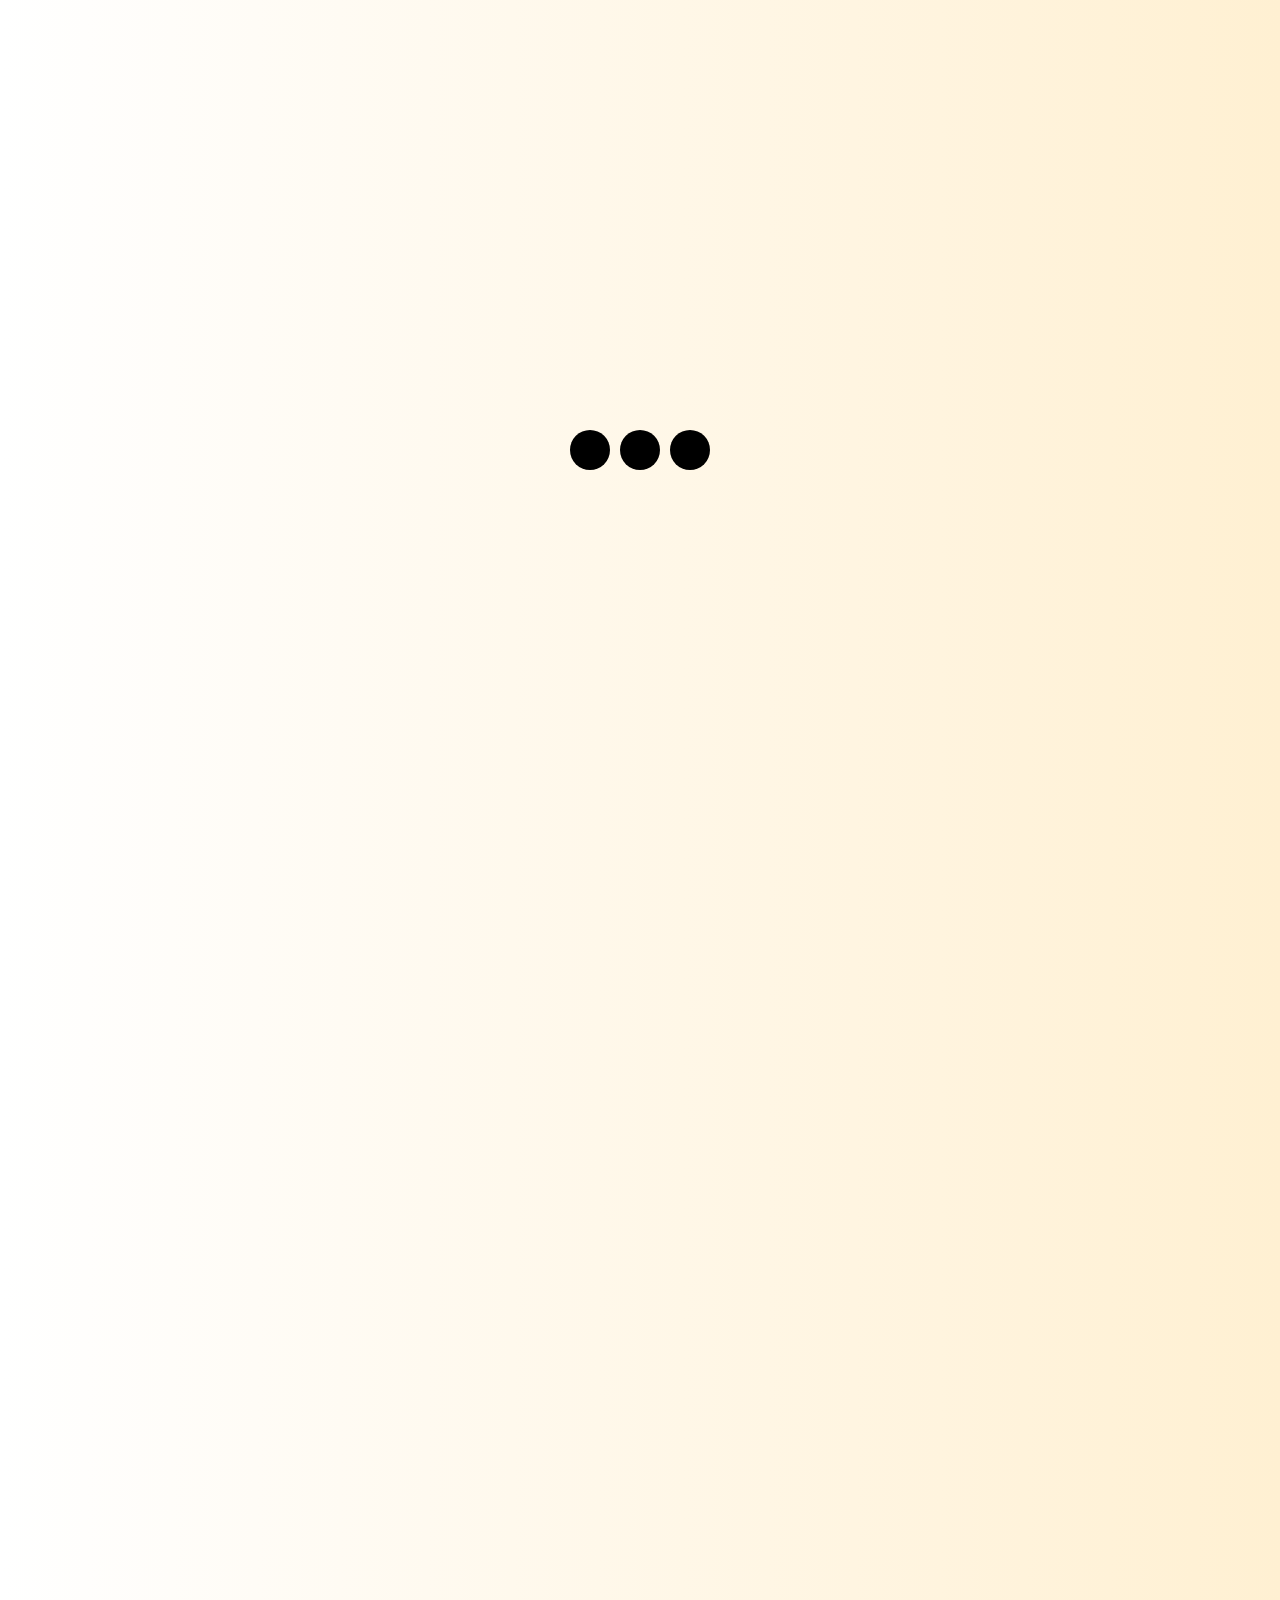
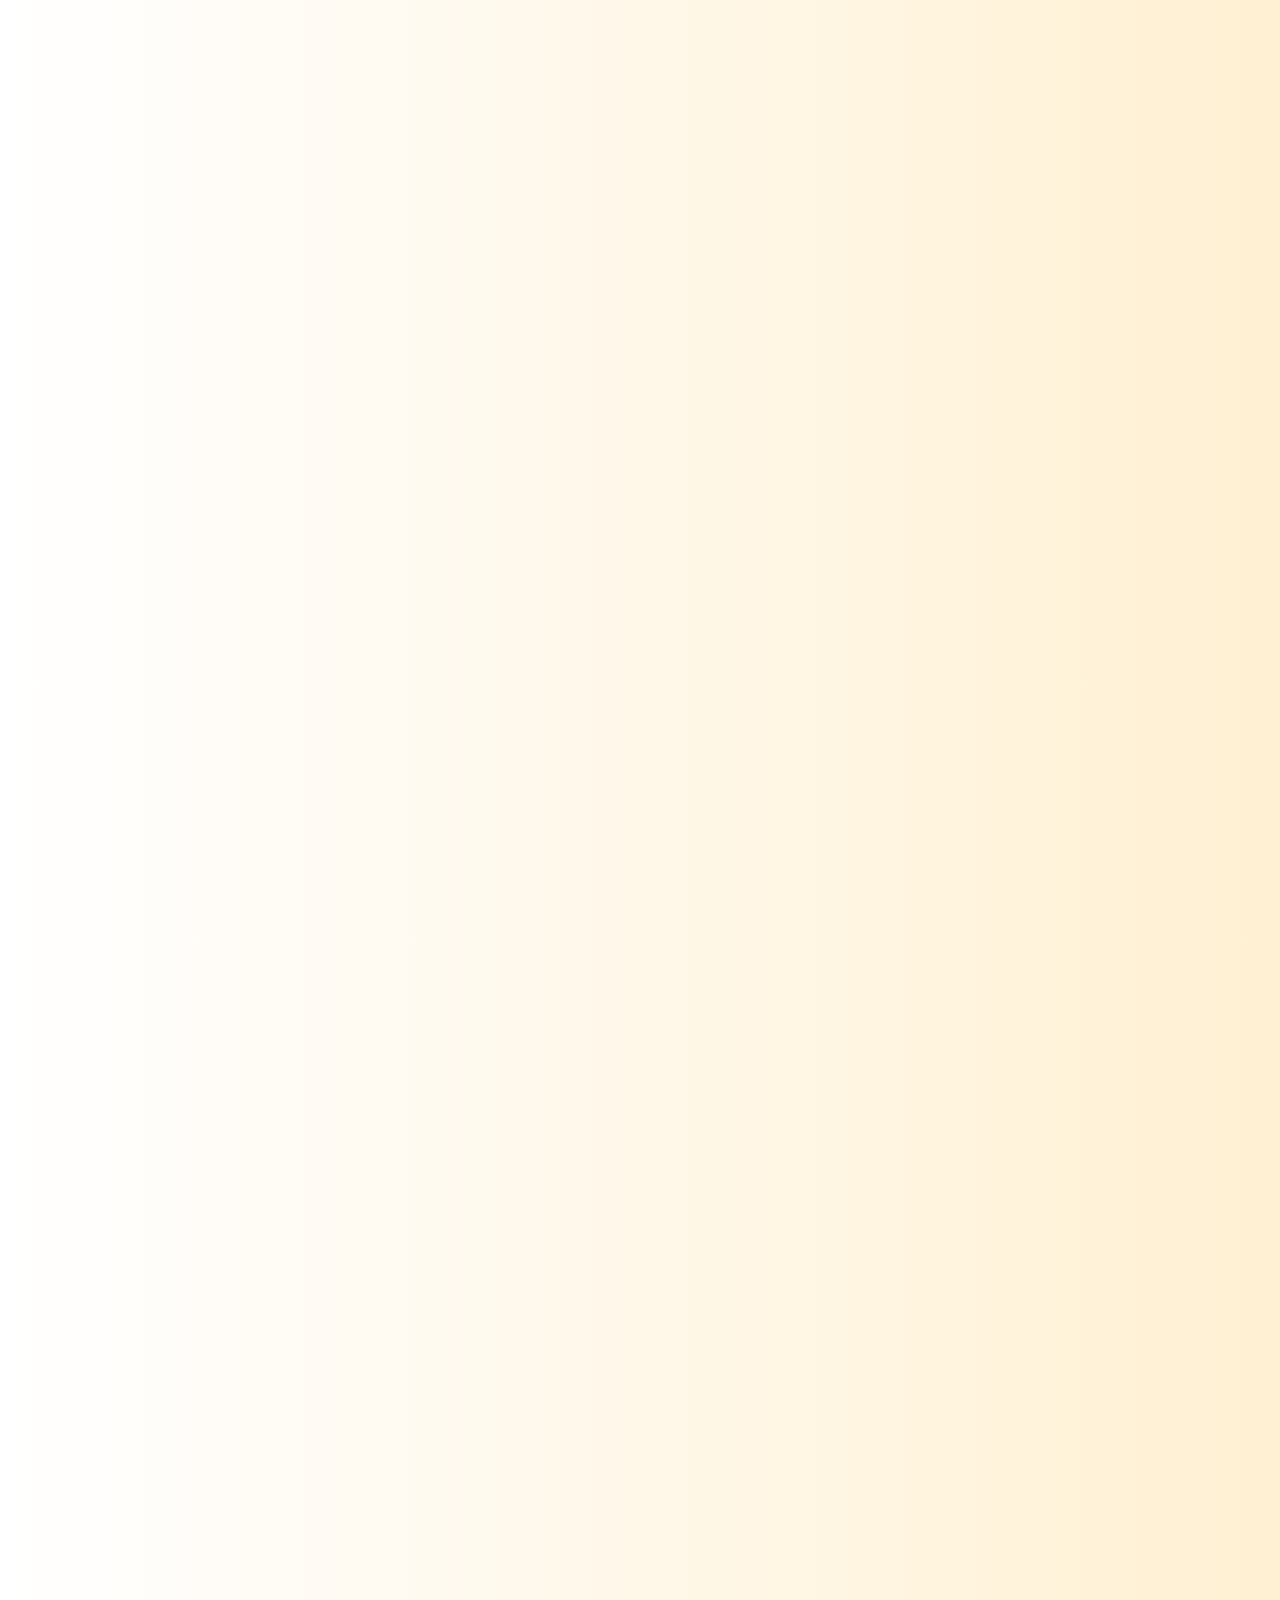
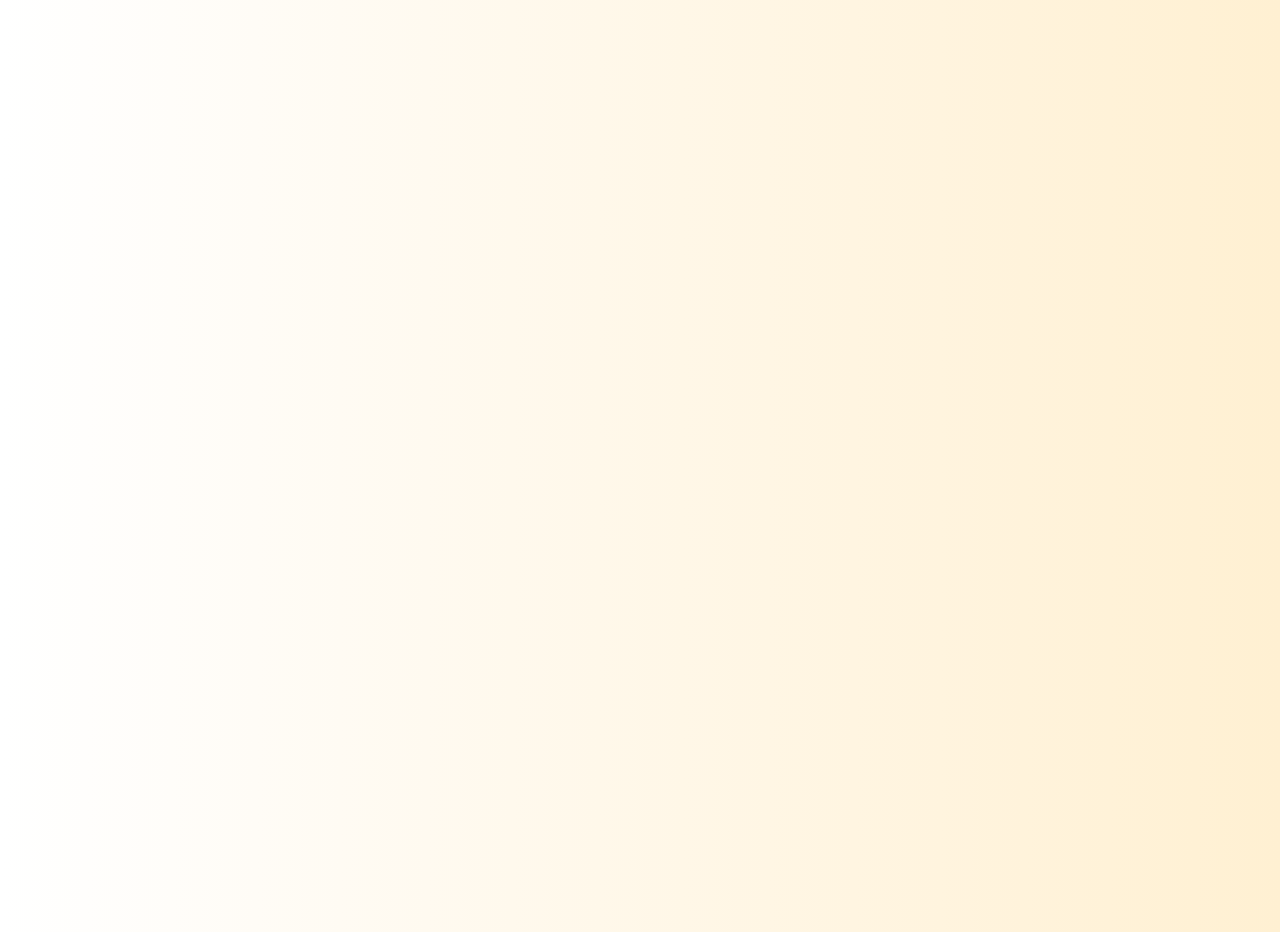
==== commit 47189b50: "Add files via upload" ====
--- a/index.html
+++ b/index.html
@@ -1009,7 +1009,7 @@
                 </div>
 
                 <div class="text-center p-3" style="background-color: rgba(0, 0, 0, 0.2); width: 100%;">
-                    Copyright &copy; 2024 NEW TECH &nbsp;&nbsp;|&nbsp;&nbsp; All rights reserved.
+                    Copyright &copy; 2024 ELEGANT STYLES &nbsp;&nbsp;|&nbsp;&nbsp; All rights reserved.
                     <p class=" mt-3">Designed by Dishan De Silva</p>
                 </div>
             </section>
--- a/css/style.css
+++ b/css/style.css
@@ -0,0 +1,2203 @@
+/* ---------- color variables ---------- */
+:root {
+  --primary-color: #feb421;
+  --secondary-color: rgb(0, 0, 0);
+  --background-color: linear-gradient(90deg, rgb(255, 255, 255), rgb(255, 250, 240), rgb(255, 245, 225), rgb(255, 240, 210));
+}
+
+/* ---------- /color variables ---------- */
+
+/* ---------- /custom margins ---------- */
+
+@media (min-width: 992px) {  /* Large screens and above */
+  .m-lg-6 { margin: 4.5rem !important; }  /* 72px */
+  .m-lg-7 { margin: 6rem !important; }    /* 96px */
+}
+
+/* ---------- /custom margins ---------- */
+
+/* ---------- import fonts ---------- */
+@font-face {
+  font-family: "Nurito";
+  src: url("../fonts/Nunito-Regular.ttf");
+}
+
+@font-face {
+  font-family: "PoetsenOne";
+  src: url("../fonts/PoetsenOne-Regular.ttf");
+}
+
+/* ---------- /import fonts ---------- */
+
+/* ---------- defaults ---------- */
+* {
+  font-family: "Nurito";
+}
+
+/* ---------- /defaults ---------- */
+
+/* ---------- /loading effect ---------- */
+.loader-wrapper {
+  margin: 0px;
+  padding: 0px;
+  display: flex;
+  align-items: center;
+  justify-content: center;
+  position: absolute;
+  width: 100%;
+  height: 100vh;
+  background-size: cover;
+  display: flex;
+  flex-direction: column;
+  align-items: center;
+  justify-content: center;
+  visibility: visible;
+  overflow-x: hidden;
+  background-repeat: repeat-x;
+}
+
+.loader {
+  display: flex;
+  justify-content: center;
+  align-items: center;
+}
+
+.circle {
+  width: 40px;
+  height: 40px;
+  border-radius: 50%;
+  background-color: var(--secondary-color);
+  margin: 0 5px;
+  animation: pulse 0.5s infinite alternate;
+}
+
+@keyframes pulse {
+  0% {
+    transform: scale(0.8);
+    opacity: 0.5;
+  }
+
+  100% {
+    transform: scale(1.2);
+    opacity: 1;
+  }
+}
+
+.content {
+  width: 100%;
+  opacity: 0;
+  transition: opacity 1s ease-in-out;
+}
+
+/* ---------- /loading effect ---------- */
+
+
+
+/* ---------- body area ---------- */
+body {
+  margin: 0px;
+  padding: 0px;
+  font-family: 'Poppins', sans-serif;
+  display: flex;
+  flex-direction: column;
+  align-items: center;
+  overflow-x: hidden;
+  background: var(--background-color);
+}
+
+/* ---------- /body area ---------- */
+
+/* ---------- nav bar top ---------- */
+
+.navbartop {
+  position: absolute;
+  width: 95%; 
+  background-color: rgba(0, 0, 0, 0.8); 
+  z-index: 1000; 
+  box-shadow: 0 2px 5px rgba(0, 0, 0, 0.1);
+  border-radius: 30px; 
+  margin: 10px auto;
+  top: 0;
+}
+
+.tabicontop {
+  color: #ffffff;
+  transition: color 0.3s ease, transform 0.3s ease;
+}
+
+.tabicontop:hover {
+  color: var(--primary-color);
+}
+
+/* ---------- /nav bar top ---------- */
+
+/* ---------- nav bar ---------- */
+
+.navbar {
+  position: fixed;
+  top: -80px; /* Hidden initially */
+  transition: top 0.4s ease-in-out;
+  width: 95%; 
+  background-color: rgba(255, 255, 255, 0.8); 
+  /* z-index: 1000;  */
+  box-shadow: 0 2px 5px rgba(0, 0, 0, 0.1);
+  border-radius: 30px; 
+  margin: 10px auto
+}
+
+.navbar.show {
+  top: 0;
+}
+
+.brandname {
+  font-family: "PoetsenOne";
+  color: white;
+}
+
+.logo1 {
+  animation: mover1 2.5s infinite alternate;
+}
+
+@keyframes mover1 {
+  0% {
+    transform: translateY(0);
+  }
+
+  100% {
+    transform: translateY(-10px);
+  }
+}
+
+.tabicon {
+  color: #000000;
+  transition: color 0.3s ease, transform 0.3s ease;
+}
+
+.tabiconactive {
+  color: var(--primary-color);
+  transition: color 0.3s ease, transform 0.3s ease;
+}
+
+.tabicon:hover {
+  color: var(--primary-color);
+}
+
+.count {
+  position: absolute;
+  background-color: var(--primary-color);
+  color: rgb(0, 0, 0);
+  height: 18px;
+  width: 18px;
+  line-height: 18px;
+  border-radius: 50%;
+  text-align: center;
+  font-size: 0.8rem;
+}
+
+/* ---------- /nav bar ---------- */
+
+/* ---------- carousel ---------- */
+
+
+/* ---------- custom-carousel-section ---------- */
+
+/* Default: Large screens (lg and above) */
+.custom-carousel-section {
+  background-color: #000000;
+  /* height: 100vh; */
+  width: 100%;
+}
+
+/* Medium screens (md) */
+/* @media (max-width: 992px) {
+  .custom-carousel-section {
+      height: 100vh; Adjust height for medium screens
+  }
+} */
+
+/* Small screens (sm and below) */
+@media (max-width: 576px) {
+  .custom-carousel-section {
+      height: 0vh; /* Adjust height for small screens */
+  }
+}
+
+/* ---------- /custom-carousel-section ---------- */
+
+
+
+.carousel-container {
+  position: relative;
+  /* max-width: 950px; */
+  margin: 0 auto;
+}
+
+.carousel {
+  display: flex;
+  overflow: hidden;
+}
+
+.carousel-item {
+  /* flex: 0 0 100%; */
+  text-align: center;
+  /* padding: 20px; */
+}
+
+.carousel-item img {
+  width: 100%;
+  /* width: 950px; */
+  /* height: 100vh; */
+  /* border-radius: 10px; */
+}
+
+.carousel-item p {
+  font-size: 16px;
+  /* margin-top: 10px; */
+}
+
+.carousel-button {
+  position: absolute;
+  top: 50%;
+  transform: translateY(-50%);
+  background-color: rgba(0, 0, 0, 0.5);
+  color: white;
+  border: none;
+  padding: 10px;
+  cursor: pointer;
+  z-index: 1;
+}
+
+.carousel-button.prev {
+  left: 10px;
+  border-radius: 10px;
+}
+
+.carousel-button.next {
+  right: 10px;
+  border-radius: 10px;
+}
+
+/* ---------- /carousel ---------- */
+
+/* ---------- branding area ---------- */
+.brandname2 {
+  font-size: 70px;
+  font-family: "PoetsenOne";
+  color: white;
+}
+
+.logo2 {
+  animation: mover2 3s infinite alternate;
+}
+
+@keyframes mover2 {
+  0% {
+    transform: translateY(0);
+  }
+
+  100% {
+    transform: translateY(-30px);
+  }
+}
+
+.caption1 {
+  color: white;
+  font-family: "Nurito";
+}
+
+.caption2 {
+  color: var(--primary-color);
+  font-family: "PoetsenOne";
+}
+
+.caption4 {
+  color: var(--secondary-color);
+  font-family: "PoetsenOne";
+}
+
+.shopbtn {
+  width: 150px;
+  height: 40px;
+  background-color: black;
+  color: white;
+  border: none;
+  border-radius: 50px;
+  cursor: pointer;
+  transition-duration: 500ms;
+  margin-bottom: 20px;
+  visibility: visible;
+  box-shadow: 0 0 12px rgb(170, 170, 170);
+
+}
+
+.shopbtn:hover {
+  width: 170px;
+  height: 45px;
+  background-color: rgb(0, 0, 0);
+  color: var(--primary-color);
+  cursor: pointer;
+  box-shadow: 0 0 15px var(--primary-color);
+}
+
+/* ---------- /branding area ---------- */
+
+/* ---------- collections images ---------- */
+
+.image-container {
+  position: relative;
+  display: inline-block;
+  overflow: hidden;
+  border-radius: 10px;
+  transition-duration: 350ms;
+}
+
+.image-container:hover {
+  box-shadow: 0 0 22px rgb(66, 66, 66);
+}
+
+.image-container img {
+  width: 100%;
+  border-radius: 10px;
+  transition: transform 0.3s ease-in-out;
+  transition-duration: 350ms;
+}
+
+.image-container:hover img {
+  transform: scale(1.1); /* Slightly enlarges the image */
+}
+
+.caption5 {
+  position: absolute;
+  top: 50%;
+  left: 50%;
+  transform: translate(-50%, -50%);
+  color: white;
+  padding: 10px 20px;
+  border-radius: 5px;
+  font-size: 30px;
+  font-family: PoetsenOne, sans-serif;
+}
+
+/* ---------- collections images ---------- */
+
+/* ---------- products swiper area ---------- */
+.caption3 {
+  color: var(--secondary-color);
+}
+
+.swiper-container {
+  width: 100%;
+  margin: 50px auto;
+  margin-top: 25px;
+  position: relative;
+  overflow: hidden;
+}
+
+.swiper-wrapper {
+  display: flex;
+  transition: transform 0.5s ease-in-out;
+}
+
+.swiper-slide {
+  flex: 0 0 calc(100% / 6);
+  /* 6 cards per row for large screens */
+  background-color: #00000000;
+  text-align: center;
+  box-sizing: border-box;
+  border: 1px solid #ddd;
+  border-radius: 5px;
+  padding: 15px;
+  box-shadow: 0 2px 5px rgba(0, 0, 0, 0.1);
+  position: relative;
+  overflow: hidden;
+  transition: transform 0.3s;
+  margin-left: 5px;
+  margin-right: 5px;
+}
+
+
+.swiper-slide img {
+  max-width: 100%;
+  height: auto;
+}
+
+.swiper-slide h3 {
+  margin: 10px 0;
+}
+
+.swiper-slide p {
+  margin-bottom: 20px;
+}
+
+.swiper-slide button {
+  padding: 8px 16px;
+  background-color: var(--primary-color);
+  color: var(--secondary-color);
+  border: none;
+  cursor: pointer;
+  border-radius: 50px;
+  transition-duration: 500ms;
+}
+
+.swiper-slide button:hover {
+  background-color: rgb(0, 0, 0);
+  color: var(--primary-color);
+  cursor: pointer;
+  box-shadow: 0 0 15px var(--primary-color);
+}
+
+.swiper-pagination {
+  display: flex;
+  justify-content: center;
+  margin-top: 20px;
+}
+
+.swiper-pagination-dot {
+  width: 10px;
+  height: 10px;
+  background-color: #bbb;
+  border-radius: 50%;
+  margin: 0 5px;
+  cursor: pointer;
+}
+
+.swiper-pagination-dot.active {
+  background-color: #333;
+}
+
+.swiper-button-prev,
+.swiper-button-next {
+  position: absolute;
+  top: 50%;
+  transform: translateY(-50%);
+  width: 40px;
+  height: 40px;
+  background-color: rgba(0, 0, 0, 0.5);
+  border-radius: 50%;
+  text-align: center;
+  cursor: pointer;
+  display: none;
+}
+
+.swiper-button-prev img,
+.swiper-button-next img {
+  width: 20px;
+  height: 20px;
+  margin-top: 10px;
+}
+
+.swiper-button-prev {
+  left: 10px;
+}
+
+.swiper-button-next {
+  right: 10px;
+}
+
+@media (max-width: 1200px) {
+  .swiper-slide {
+    flex: 0 0 calc(100% / 5);
+    /* 5 cards per row for medium screens */
+  }
+}
+
+@media (max-width: 992px) {
+  .swiper-slide {
+    flex: 0 0 calc(100% / 4);
+    /* 4 cards per row for small screens */
+  }
+}
+
+@media (max-width: 768px) {
+  .swiper-slide {
+    flex: 0 0 calc(100% / 3);
+    /* 3 cards per row for extra small screens */
+  }
+}
+
+@media (max-width: 576px) {
+  .swiper-slide {
+    flex: 0 0 calc(100% / 2);
+    /* 2 cards per row for very small screens */
+  }
+}
+
+@media (max-width: 400px) {
+  .swiper-slide {
+    flex: 0 0 100%;
+    /* 1 card per row for extremely small screens */
+  }
+}
+
+/* ---------- /products swiper area ---------- */
+
+/* ---------- best deals swiper area ---------- */
+.swiper2-container {
+  width: 100%;
+  margin: 50px auto;
+  margin-top: 25px;
+  position: relative;
+  overflow: hidden;
+}
+
+.swiper2-wrapper {
+  display: flex;
+  transition: transform 0.5s ease-in-out;
+}
+
+.swiper2-slide {
+  flex: 0 0 calc(100% / 6);
+  /* 6 cards per row for large screens */
+  background-color: #00000000;
+  text-align: center;
+  box-sizing: border-box;
+  border: 1px solid #ddd;
+  border-radius: 5px;
+  padding: 15px;
+  box-shadow: 0 2px 5px rgba(0, 0, 0, 0.1);
+  position: relative;
+  overflow: hidden;
+  transition: transform 0.3s;
+  margin-left: 5px;
+  margin-right: 5px;
+}
+
+.swiper2-slide img {
+  max-width: 100%;
+  height: auto;
+}
+
+.swiper2-slide h3 {
+  margin: 10px 0;
+}
+
+.swiper2-slide p {
+  margin-bottom: 20px;
+}
+
+.swiper2-slide button {
+  padding: 8px 16px;
+  background-color: var(--primary-color);
+  color: var(--secondary-color);
+  border: none;
+  cursor: pointer;
+  border-radius: 50px;
+  transition-duration: 500ms;
+}
+
+.swiper2-slide button:hover {
+  background-color: rgb(0, 0, 0);
+  color: var(--primary-color);
+  cursor: pointer;
+  box-shadow: 0 0 15px var(--primary-color);
+}
+
+.swiper2-pagination {
+  display: flex;
+  justify-content: center;
+  margin-top: 20px;
+}
+
+.swiper2-pagination-dot {
+  width: 10px;
+  height: 10px;
+  background-color: #bbb;
+  border-radius: 50%;
+  margin: 0 5px;
+  cursor: pointer;
+}
+
+.swiper2-pagination-dot.active {
+  background-color: #333;
+}
+
+.swiper2-button-prev,
+.swiper2-button-next {
+  position: absolute;
+  top: 50%;
+  transform: translateY(-50%);
+  width: 40px;
+  height: 40px;
+  background-color: rgba(0, 0, 0, 0.5);
+  border-radius: 50%;
+  text-align: center;
+  cursor: pointer;
+  display: none;
+}
+
+.swiper2-button-prev img,
+.swiper2-button-next img {
+  width: 20px;
+  height: 20px;
+  margin-top: 10px;
+}
+
+.swiper2-button-prev {
+  left: 10px;
+}
+
+.swiper2-button-next {
+  right: 10px;
+}
+
+@media (max-width: 1200px) {
+  .swiper2-slide {
+    flex: 0 0 calc(100% / 5);
+    /* 5 cards per row for medium screens */
+  }
+}
+
+@media (max-width: 992px) {
+  .swiper2-slide {
+    flex: 0 0 calc(100% / 4);
+    /* 4 cards per row for small screens */
+  }
+}
+
+@media (max-width: 768px) {
+  .swiper2-slide {
+    flex: 0 0 calc(100% / 3);
+    /* 3 cards per row for extra small screens */
+  }
+}
+
+@media (max-width: 576px) {
+  .swiper2-slide {
+    flex: 0 0 calc(100% / 2);
+    /* 2 cards per row for very small screens */
+  }
+}
+
+@media (max-width: 400px) {
+  .swiper2-slide {
+    flex: 0 0 100%;
+    /* 1 card per row for extremely small screens */
+  }
+}
+
+/* ---------- /best deals swiper area ---------- */
+
+/* ---------- new arrivals swiper area ---------- */
+.swiper3-container {
+  width: 100%;
+  margin: 50px auto;
+  margin-top: 25px;
+  position: relative;
+  overflow: hidden;
+}
+
+.swiper3-wrapper {
+  display: flex;
+  transition: transform 0.5s ease-in-out;
+}
+
+.swiper3-slide {
+  flex: 0 0 calc(100% / 6);
+  /* 6 cards per row for large screens */
+  background-color: #00000000;
+  text-align: center;
+  box-sizing: border-box;
+  border: 1px solid #ddd;
+  border-radius: 5px;
+  padding: 15px;
+  box-shadow: 0 2px 5px rgba(0, 0, 0, 0.1);
+  position: relative;
+  overflow: hidden;
+  transition: transform 0.3s;
+  margin-left: 5px;
+  margin-right: 5px;
+}
+
+.swiper3-slide img {
+  max-width: 100%;
+  height: auto;
+}
+
+.swiper3-slide h3 {
+  margin: 10px 0;
+}
+
+.swiper3-slide p {
+  margin-bottom: 20px;
+}
+
+.swiper3-slide button {
+  padding: 8px 16px;
+  background-color: var(--primary-color);
+  color: var(--secondary-color);
+  border: none;
+  cursor: pointer;
+  border-radius: 50px;
+  transition-duration: 500ms;
+}
+
+.swiper3-slide button:hover {
+  background-color: rgb(0, 0, 0);
+  color: var(--primary-color);
+  cursor: pointer;
+  box-shadow: 0 0 15px var(--primary-color);
+}
+
+.swiper3-pagination {
+  display: flex;
+  justify-content: center;
+  margin-top: 20px;
+}
+
+.swiper3-pagination-dot {
+  width: 10px;
+  height: 10px;
+  background-color: #bbb;
+  border-radius: 50%;
+  margin: 0 5px;
+  cursor: pointer;
+}
+
+.swiper3-pagination-dot.active {
+  background-color: #333;
+}
+
+.swiper3-button-prev,
+.swiper3-button-next {
+  position: absolute;
+  top: 50%;
+  transform: translateY(-50%);
+  width: 40px;
+  height: 40px;
+  background-color: rgba(0, 0, 0, 0.5);
+  border-radius: 50%;
+  text-align: center;
+  cursor: pointer;
+  display: none;
+}
+
+.swiper3-button-prev img,
+.swiper3-button-next img {
+  width: 20px;
+  height: 20px;
+  margin-top: 10px;
+}
+
+.swiper3-button-prev {
+  left: 10px;
+}
+
+.swiper3-button-next {
+  right: 10px;
+}
+
+@media (max-width: 1200px) {
+  .swiper3-slide {
+    flex: 0 0 calc(100% / 5);
+    /* 5 cards per row for medium screens */
+  }
+}
+
+@media (max-width: 992px) {
+  .swiper3-slide {
+    flex: 0 0 calc(100% / 4);
+    /* 4 cards per row for small screens */
+  }
+}
+
+@media (max-width: 768px) {
+  .swiper3-slide {
+    flex: 0 0 calc(100% / 3);
+    /* 3 cards per row for extra small screens */
+  }
+}
+
+@media (max-width: 576px) {
+  .swiper3-slide {
+    flex: 0 0 calc(100% / 2);
+    /* 2 cards per row for very small screens */
+  }
+}
+
+@media (max-width: 400px) {
+  .swiper3-slide {
+    flex: 0 0 100%;
+    /* 1 card per row for extremely small screens */
+  }
+}
+
+/* ---------- /new arrivals swiper area ---------- */
+
+/* ---------- /Just for you swiper area ---------- */
+.swiper4-container {
+  width: 100%;
+  margin: 50px auto;
+  margin-top: 25px;
+  position: relative;
+  overflow: hidden;
+}
+
+.swiper4-wrapper {
+  display: flex;
+  transition: transform 0.5s ease-in-out;
+}
+
+.swiper4-slide {
+  flex: 0 0 calc(100% / 6);
+  /* 6 cards per row for large screens */
+  background-color: #00000000;
+  text-align: center;
+  box-sizing: border-box;
+  border: 1px solid #ddd;
+  border-radius: 5px;
+  padding: 15px;
+  box-shadow: 0 2px 5px rgba(0, 0, 0, 0.1);
+  position: relative;
+  overflow: hidden;
+  transition: transform 0.3s;
+  margin-left: 5px;
+  margin-right: 5px;
+}
+
+.swiper4-slide img {
+  max-width: 100%;
+  height: auto;
+}
+
+.swiper4-slide h3 {
+  margin: 10px 0;
+}
+
+.swiper4-slide p {
+  margin-bottom: 20px;
+}
+
+.swiper4-slide button {
+  padding: 8px 16px;
+  background-color: var(--primary-color);
+  color: var(--secondary-color);
+  border: none;
+  cursor: pointer;
+  border-radius: 50px;
+  transition-duration: 500ms;
+}
+
+.swiper4-slide button:hover {
+  background-color: rgb(0, 0, 0);
+  color: var(--primary-color);
+  cursor: pointer;
+  box-shadow: 0 0 15px var(--primary-color);
+}
+
+.swiper4-pagination {
+  display: flex;
+  justify-content: center;
+  margin-top: 20px;
+}
+
+.swiper4-pagination-dot {
+  width: 10px;
+  height: 10px;
+  background-color: #bbb;
+  border-radius: 50%;
+  margin: 0 5px;
+  cursor: pointer;
+}
+
+.swiper4-pagination-dot.active {
+  background-color: #333;
+}
+
+.swiper4-button-prev,
+.swiper4-button-next {
+  position: absolute;
+  top: 50%;
+  transform: translateY(-50%);
+  width: 40px;
+  height: 40px;
+  background-color: rgba(0, 0, 0, 0.5);
+  border-radius: 50%;
+  text-align: center;
+  cursor: pointer;
+  display: none;
+}
+
+.swiper4-button-prev img,
+.swiper4-button-next img {
+  width: 20px;
+  height: 20px;
+  margin-top: 10px;
+}
+
+.swiper4-button-prev {
+  left: 10px;
+}
+
+.swiper4-button-next {
+  right: 10px;
+}
+
+@media (max-width: 1200px) {
+  .swiper4-slide {
+    flex: 0 0 calc(100% / 5);
+    /* 5 cards per row for medium screens */
+  }
+}
+
+@media (max-width: 992px) {
+  .swiper4-slide {
+    flex: 0 0 calc(100% / 4);
+    /* 4 cards per row for small screens */
+  }
+}
+
+@media (max-width: 768px) {
+  .swiper4-slide {
+    flex: 0 0 calc(100% / 3);
+    /* 3 cards per row for extra small screens */
+  }
+}
+
+@media (max-width: 576px) {
+  .swiper4-slide {
+    flex: 0 0 calc(100% / 2);
+    /* 2 cards per row for very small screens */
+  }
+}
+
+@media (max-width: 400px) {
+  .swiper4-slide {
+    flex: 0 0 100%;
+    /* 1 card per row for extremely small screens */
+  }
+}
+
+/* ---------- /Just for you swiper area ---------- */
+
+/* ---------- Review area ---------- */
+.carouselreview {
+  position: relative;
+  width: 100%;
+  overflow: hidden;
+}
+
+.carouselreview-card {
+  border-radius: 10px;
+  height: 200px;
+  width: 100%;
+  text-align: center;
+  background-color: #00000000;
+  text-align: center;
+  box-sizing: border-box;
+  border: 1px solid #ddd;
+  border-radius: 5px;
+  padding: 15px;
+  box-shadow: 0 2px 5px rgba(0, 0, 0, 0.1);
+  position: relative;
+  overflow: hidden;
+  transition: transform 0.3s;
+}
+
+.carouselreview-card img {
+  width: 100px;
+  height: 100px;
+  border-radius: 50%;
+}
+
+.carouselreview-control {
+  position: absolute;
+  top: 50%;
+  transform: translateY(-50%);
+  background-color: rgba(0, 0, 0, 0.5);
+  color: white;
+  border: none;
+  cursor: pointer;
+}
+
+.carouselreview-control.left {
+  left: 0;
+  width: 40px;
+  height: 40px;
+  background-color: rgba(0, 0, 0, 0.5);
+  border-radius: 50%;
+  text-align: center;
+  cursor: pointer;
+}
+
+.carouselreview-control.right {
+  right: 0;
+  width: 40px;
+  height: 40px;
+  background-color: rgba(0, 0, 0, 0.5);
+  border-radius: 50%;
+  text-align: center;
+  cursor: pointer;
+}
+
+/* ---------- /Review area ---------- */
+
+/* ---------- Contact page ---------- */
+
+.map-container {
+  width: 100%;
+  height: 400px;
+}
+
+.contactbtn {
+  width: 150px;
+  height: 40px;
+  background-color: black;
+  color: white;
+  border: none;
+  border-radius: 50px;
+  cursor: pointer;
+  transition-duration: 500ms;
+  margin-bottom: 20px;
+  visibility: visible;
+  box-shadow: 0 0 12px rgb(170, 170, 170);
+}
+
+.contactbtn:hover {
+  width: 170px;
+  height: 45px;
+  background-color: rgb(0, 0, 0);
+  color: var(--primary-color);
+  cursor: pointer;
+  box-shadow: 0 0 15px var(--primary-color);
+}
+
+.contact-details {
+  padding: 20px;
+  background-color: transparent;
+}
+
+.contact-details h2 {
+  margin-bottom: 20px;
+}
+
+.contact-details p {
+  font-size: 18px;
+  margin: 10px 0;
+}
+
+.contact-details i {
+  margin-right: 10px;
+}
+
+/* ---------- /Contact page ---------- */
+
+/* ---------- /Manage pr0file page ---------- */
+.dpcontainer{
+  width: 280px;
+  height: 280px;
+  border-radius: 100%;
+  background-color: rgb(186, 231, 255);
+}
+
+.dpcontainer:hover{
+  background-color: rgb(132, 193, 226);
+}
+
+.profilebtn{
+  background-color: var(--secondary-color);
+  color: var(--primary-color);
+  border: none;
+  border-radius: 50px;
+  cursor: pointer;
+  transition-duration: 500ms;
+  visibility: visible;
+  box-shadow: 0 0 12px rgb(170, 170, 170);
+}
+.profilebtn:hover {
+  background-color: rgb(0, 0, 0);
+  color: var(--primary-color);
+  cursor: pointer;
+  box-shadow: 0 0 15px var(--primary-color);
+}
+.profilebtn2{
+  background-color: var(--primary-color);
+  color: var(--secondary-color);
+  border: none;
+  border-radius: 50px;
+  cursor: pointer;
+  transition-duration: 500ms;
+  visibility: visible;
+  box-shadow: 0 0 12px rgb(170, 170, 170);
+}
+.profilebtn2:hover {
+  background-color: rgb(0, 0, 0);
+  color: var(--primary-color);
+  cursor: pointer;
+  box-shadow: 0 0 15px var(--primary-color);
+}
+
+/* ---------- /Manage pr0file page ---------- */
+
+/* ---------- signin signup page ---------- */
+.caption5 {
+  color: var(--secondary-color);
+  font-family: "Nurito";
+}
+
+.signinbtn {
+  background-color: var(--secondary-color);
+  color: var(--primary-color);
+}
+
+.signinbtn:hover {
+  background-color: rgb(0, 0, 0);
+  color: var(--primary-color);
+  cursor: pointer;
+  box-shadow: 0 0 15px var(--primary-color);
+}
+
+.signupbtn {
+  background-color: var(--primary-color);
+  color: var(--secondary-color);
+}
+
+.signupbtn:hover {
+  background-color: rgb(0, 0, 0);
+  color: var(--primary-color);
+  cursor: pointer;
+  box-shadow: 0 0 15px var(--primary-color);
+}
+
+.containersignup {
+  background-color: transparent;
+  border-radius: 10px;
+  box-shadow: 0 4px 8px rgba(0, 0, 0, 0.1);
+  overflow: hidden;
+  /* width: 100%; */
+  max-width: 100%;
+  align-items: center;
+  justify-content: center;
+}
+
+.form-container {
+  padding: 20px;
+}
+
+.form-toggle {
+  display: flex;
+  justify-content: space-between;
+  margin-bottom: 20px;
+}
+
+.form-toggle button {
+  border: none;
+  cursor: pointer;
+  padding: 10px 20px;
+  width: 50%;
+  transition: background-color 0.3s;
+}
+
+.form-toggle button:hover {
+  box-shadow: 0 0 15px var(--primary-color);
+}
+
+.form {
+  display: flex;
+  flex-direction: column;
+}
+
+.form.hidden {
+  display: none;
+  background-image: url("../images/background.svg");
+  background-repeat: no-repeat;
+  background-size: contain;
+}
+
+.form h2 {
+  margin-bottom: 20px;
+  text-align: center;
+}
+
+.form input {
+  border: 1px solid #ccc;
+  border-radius: 5px;
+  margin-bottom: 15px;
+  padding: 10px;
+  font-size: 16px;
+}
+
+.signinimg {
+  height: 100vh;
+  animation: mover3 3.0s infinite alternate;
+}
+
+@keyframes mover3 {
+  0% {
+    transform: translateY(0);
+  }
+
+  100% {
+    transform: translateY(-30px);
+  }
+}
+
+.sbtn1 {
+  background-color: var(--secondary-color);
+  color: var(--primary-color);
+  border: none;
+  border-radius: 50px;
+  cursor: pointer;
+  transition-duration: 500ms;
+  margin-bottom: 20px;
+  visibility: visible;
+  box-shadow: 0 0 12px rgb(170, 170, 170);
+
+}
+
+.sbtn2 {
+  background-color: var(--primary-color);
+  color: var(--secondary-color);
+  border: none;
+  border-radius: 50px;
+  cursor: pointer;
+  transition-duration: 500ms;
+  margin-bottom: 20px;
+  visibility: visible;
+  box-shadow: 0 0 12px rgb(170, 170, 170);
+
+}
+
+.sbtn3 {
+  background-color: black;
+  color: white;
+  border: none;
+  border-radius: 50px;
+  cursor: pointer;
+  transition-duration: 500ms;
+  margin-bottom: 20px;
+  visibility: visible;
+  box-shadow: 0 0 12px rgb(170, 170, 170);
+
+}
+
+.sbtn1:hover {
+  background-color: rgb(0, 0, 0);
+  color: var(--primary-color);
+  cursor: pointer;
+  box-shadow: 0 0 15px var(--primary-color);
+}
+
+.sbtn2:hover {
+  background-color: rgb(0, 0, 0);
+  color: var(--primary-color);
+  cursor: pointer;
+  box-shadow: 0 0 15px var(--primary-color);
+}
+
+.sbtn3:hover {
+  background-color: rgb(0, 0, 0);
+  color: var(--primary-color);
+  cursor: pointer;
+  box-shadow: 0 0 15px var(--primary-color);
+}
+
+/* ---------- /signin signup page ---------- */
+
+/* ---------- shop page---------- */
+.product-container {
+  display: grid;
+  gap: 20px;
+}
+
+.product-card {
+  background-color: #00000000;
+  border: 1px solid #ddd;
+  border-radius: 5px;
+  padding: 15px;
+  box-shadow: 0 2px 5px rgba(0, 0, 0, 0.1);
+  position: relative;
+  overflow: hidden;
+  transition: transform 0.3s;
+}
+
+.product-card:hover {
+  transform: translateY(-5px);
+}
+
+.image-container {
+  position: relative;
+}
+
+.product-card img {
+  width: 100%;
+  height: auto;
+  border-bottom: 1px solid #ddd;
+  margin-bottom: 10px;
+}
+
+.product-card h3 {
+  margin: 10px 0;
+  font-size: 1.2em;
+}
+
+.product-card p {
+  margin: 10px 0;
+  color: #555;
+}
+
+.product-card .price {
+  font-size: 1.4em;
+  color: rgb(0, 128, 207);
+}
+
+.product-card .buttons {
+  display: none;
+  position: absolute;
+  top: 50%;
+  left: 50%;
+  transform: translate(-50%, -50%);
+  text-align: center;
+  flex-direction: column; /* Add this line */
+}
+
+.product-card:hover .buttons {
+  display: flex; /* Change from block to flex */
+}
+
+.view-buy-btn {
+  border: none;
+  border-radius: 50px;
+  cursor: pointer;
+  transition-duration: 500ms;
+  background-color: rgb(255, 255, 255);
+  color: #000000;
+  box-shadow: 0 0 5px rgb(170, 170, 170);
+}
+.view-wishlist-btn:hover {
+  background-color: rgb(0, 0, 0);
+  color: var(--primary-color);
+  cursor: pointer;
+  box-shadow: 0 0 10px var(--primary-color);
+}
+
+.product-card .buttons button {
+  box-shadow: 0 0 10px rgb(170, 170, 170);
+  background-color: var(--primary-color);
+  color: var(--secondary-color);
+  transition-duration: 500ms;
+  border-radius: 50px;
+  border: none;
+  padding: 10px 15px;
+  margin: 5px 0;
+  cursor: pointer;
+  transition: background-color 0.3s;
+  display: block;
+}
+
+.product-card .buttons button:hover {
+  background-color: black;
+  color: var(--primary-color);
+  box-shadow: 0 0 15px var(--primary-color);
+}
+
+
+#pagination {
+  display: flex;
+  justify-content: center;
+  align-items: center;
+  gap: 5px;
+  margin-top: 20px;
+}
+
+#pagination button {
+  padding: 10px 15px;
+  border: none;
+  background-color: #f0f0f0;
+  cursor: pointer;
+  transition: background-color 0.3s;
+}
+
+#pagination button:hover {
+  background-color: #d0d0d0;
+}
+
+#pagination button.active {
+  background-color: #007bff;
+  color: white;
+}
+
+#pagination button:disabled {
+  background-color: #e0e0e0;
+  cursor: not-allowed;
+}
+
+
+@media (min-width: 1200px) {
+  .product-container {
+      grid-template-columns: repeat(4, 1fr);
+  }
+}
+
+@media (min-width: 992px) and (max-width: 1199px) {
+  .product-container {
+      grid-template-columns: repeat(3, 1fr);
+  }
+}
+
+@media (min-width: 768px) and (max-width: 991px) {
+  .product-container {
+      grid-template-columns: repeat(2, 1fr);
+  }
+}
+
+@media (max-width: 767px) {
+  .product-container {
+      grid-template-columns: 1fr;
+  }
+}
+
+.openbtn {
+  cursor: pointer;
+  color: rgb(0, 0, 0);
+  border: none;
+}
+.closebtn{
+  cursor: pointer;
+  margin-top: 70px;
+}
+.sidenav {
+  height: 100%;
+  width: 0;
+  position: fixed;
+  z-index: 1;
+  top: 0;
+  left: 0;
+  background-color: #000000;
+  overflow-x: hidden;
+  transition: 0.5s;
+  padding-top: 60px;
+}
+
+.sidenav a {
+  padding: 8px 8px 8px 32px;
+  text-decoration: none;
+  font-size: 25px;
+  color: #818181;
+  display: block;
+  transition: 0.3s;
+}
+
+.sidenav a:hover {
+  color: #f1f1f1;
+}
+
+.sidenav .closebtn {
+  position: absolute;
+  top: 0;
+  right: 25px;
+  font-size: 36px;
+  margin-left: 50px;
+}
+
+.filter-section {
+  padding: 20px;
+  color: white;
+}
+
+.filter-section h3, .filter-section h4 {
+  margin: 10px 0;
+}
+
+.filter-section ul {
+  list-style-type: none;
+  padding: 0;
+}
+
+.filter-section ul li {
+  margin: 5px 0;
+}
+
+.filter-section ul li input[type="radio"] {
+  display: none;
+}
+
+.filter-section ul li label {
+  position: relative;
+  padding-left: 35px;
+  cursor: pointer;
+  font-size: 18px;
+  color: #818181;
+  user-select: none;
+}
+
+.filter-section ul li label:before {
+  content: "";
+  position: absolute;
+  left: 0;
+  top: 0;
+  width: 25px;
+  height: 25px;
+  border: 2px solid #818181;
+  border-radius: 50%;
+  background: #111;
+}
+
+.filter-section ul li input[type="radio"]:checked + label:before {
+  background: #007bff;
+  border-color: #007bff;
+}
+
+.filter-section ul li input[type="radio"]:checked + label:after {
+  content: "";
+  position: absolute;
+  left: 9px;
+  top: 9px;
+  width: 8px;
+  height: 8px;
+  border-radius: 50%;
+  background: white;
+}
+
+
+.sort-container {
+  position: relative;
+  display: inline-block;
+}
+
+.sort-btn {
+  color: rgb(0, 0, 0);
+  border: none;
+  cursor: pointer;
+}
+
+.sort-options {
+  display: none;
+  position: absolute;
+  background-color: #fff;
+  box-shadow: 0px 8px 16px 0px rgba(0,0,0,0.2);
+  padding: 12px 16px;
+  z-index: 1;
+  border-radius: 5px;
+}
+
+.sort-options label {
+  display: block;
+  margin: 10px 0;
+  cursor: pointer;
+}
+
+.sort-options input[type="radio"] {
+  margin-right: 10px;
+}
+
+.sort-container:hover .sort-options {
+  display: block;
+}
+
+
+.typing-container {
+  font-size: 24px;
+  color: #333;
+  white-space: wrap ;
+  overflow: hidden;
+  font-weight: bold;
+  margin-left: 5px;
+}
+
+.cursor {
+  display: inline-block;
+  animation: blink 0.7s steps(1) infinite;
+}
+
+@keyframes blink {
+  50% {
+      opacity: 0;
+  }
+}
+/* ---------- /shop page---------- */
+
+
+/* ---------- wishlist page---------- */
+.wishlist {
+  display: flex;
+  flex-direction: column;
+  align-items: center;
+  gap: 20px;
+}
+
+.card {
+  background-color: #fff;
+  border: 1px solid #ddd;
+  border-radius: 5px;
+  box-shadow: 0 2px 4px rgba(0, 0, 0, 0.1);
+  display: flex;
+  flex-direction: row;
+  width: 100%;
+  position: relative;
+  overflow: hidden;
+  transition: box-shadow 0.3s;
+}
+
+.card:hover {
+  box-shadow: 0 4px 8px rgba(0, 0, 0, 0.2);
+}
+
+.card img {
+  width: 200px;
+  height: auto;
+  border-top-left-radius: 5px;
+  border-bottom-left-radius: 5px;
+}
+
+.card-content {
+  padding: 20px;
+  flex-grow: 1;
+  display: flex;
+  flex-direction: column;
+  justify-content: space-between;
+}
+
+.card h2 {
+  margin: 0 0 10px;
+}
+
+.card p {
+  margin: 5px 0;
+}
+
+.card .price {
+  font-weight: bold;
+  color: rgb(0, 128, 207);
+}
+
+.card .buttons {
+  position: absolute;
+  top: 20px;
+  right: 20px;
+  display: none;
+  flex-direction: column;
+  gap: 5px;
+}
+
+.card:hover .buttons {
+  display: flex;
+}
+
+.card .buttons button {
+  box-shadow: 0 0 10px rgb(170, 170, 170);
+  background-color: var(--primary-color);
+  color: var(--secondary-color);
+  transition-duration: 500ms;
+  border-radius: 50px;
+  border: none;
+  padding: 10px 15px;
+  margin: 5px 0;
+  cursor: pointer;
+  transition: background-color 0.3s;
+  display: block;
+}
+
+.card .buttons button:hover {
+  background-color: black;
+  color: var(--primary-color);
+  box-shadow: 0 0 15px var(--primary-color);
+}
+
+@media (min-width: 769px) {
+  .card {
+      width: 100%;
+  }
+}
+/* ---------- /wishlist page---------- */
+
+/* ---------- pageup button ---------- */
+#scrollToTopBtn {
+  display: none; /* Hidden by default */
+  position: fixed; /* Fixed/sticky position */
+  bottom: 20px; /* Place the button at the bottom of the page */
+  right: 20px; /* Place the button 30px from the right */
+  z-index: 99; /* Make sure it does not overlap */
+  border: none; /* Remove borders */
+  outline: none; /* Remove outline */
+  padding: 15px; /* Some padding */
+  height: 55px;
+  width: 55px;
+  background-color: black;
+  color: white;
+  border-radius: 50px;
+  cursor: pointer;
+  transition-duration: 500ms;
+  margin-bottom: 20px;
+  visibility: visible;
+  box-shadow: 0 0 12px rgb(170, 170, 170);
+}
+#scrollToTopBtn:hover {
+  background-color: rgb(0, 0, 0);
+  color: var(--primary-color);
+  cursor: pointer;
+  box-shadow: 0 0 15px var(--primary-color);
+  transform: scale(1.1); /* Slightly enlarge on hover */
+}
+
+.upicon {
+  display: flex;
+  justify-content: center;
+  justify-content: center;
+  vertical-align: middle;
+  align-items: center;
+}
+/* ---------- /pageup button ---------- */
+
+
+/* ---------- footer area ---------- */
+.footer {
+  background-color: #333;
+  color: #fff;
+  padding: 20px 0;
+}
+
+.subbtn {
+  width: 150px;
+  height: 40px;
+  background-color: black;
+  color: white;
+  border: none;
+  border-radius: 50px;
+  cursor: pointer;
+  transition-duration: 500ms;
+  margin-bottom: 20px;
+  visibility: visible;
+  box-shadow: 0 0 12px rgb(170, 170, 170);
+
+}
+
+.subbtn:hover {
+  width: 170px;
+  height: 45px;
+  background-color: rgb(0, 0, 0);
+  color: var(--primary-color);
+  cursor: pointer;
+  box-shadow: 0 0 15px var(--primary-color);
+}
+
+.social-icons {
+  list-style: none;
+  padding: 0;
+}
+
+.social-icons li {
+  display: inline-block;
+  margin-right: 10px;
+}
+
+.social-icons a {
+  color: #fff;
+  font-size: 20px;
+  text-decoration: none;
+}
+
+.payment-img {
+  width: 80%;
+}
+
+.sitelink {
+  color: white;
+  transition-duration: 500ms;
+
+}
+
+.sitelink:hover {
+  color: var(--primary-color);
+  transform: translateX(10px);
+}
+
+/* ---------- /footer area ---------- */
+
+.admincontainer {
+  margin: 50px auto;
+  padding: 20px;
+  max-width: 100%;
+  background-color: #ffffff;
+  border: 1px solid #ddd;
+  border-radius: 8px;
+  box-shadow: 0 4px 8px rgba(0, 0, 0, 0.1);
+}
+
+svg {
+  display: block;
+  margin: 0 auto;
+}
+
+.brandnameadmin{
+  font-family: "PoetsenOne";
+  color: rgb(0, 0, 0);
+}
+
+.admin-sidebar {
+  position: fixed;
+  height: 100%;
+  top: 0;
+  bottom: 0;
+  left: 0;
+  z-index: 100;
+  padding: 48px 0 0;
+  box-shadow: inset -1px 0 0 rgba(0, 0, 0, .1);
+  transition: transform 0.3s ease;
+}
+
+.admin-sidebar-hidden {
+  transform: translateX(-100%);
+}
+
+.admin-sidebar-sticky {
+  position: relative;
+  top: 0;
+  height: calc(100vh - 48px);
+  padding-top: .5rem;
+  overflow-x: hidden;
+  overflow-y: auto;
+}
+
+@media (max-width: 767.98px) {
+  #adminSidebar {
+    position: absolute;
+    z-index: 1000;
+    height: 100%;
+  }
+
+  #adminSidebarToggle {
+      display: block;
+  }
+}
+
+.admin-chart-placeholder, .admin-product-placeholder, .admin-details-placeholder, .admin-chat-placeholder {
+  height: 200px;
+  background-color: transparent;
+  border: 1px solid #c4c4c4;
+  border-radius: 10px;
+  display: flex;
+  align-items: center;
+  justify-content: center;
+  color: #434343;
+}
+
+.btnseller {
+  align-content: center;
+  width: 50%;
+  height: 50px;
+  background-color: black;
+  color: white;
+  border: none;
+  border-radius: 50px;
+  cursor: pointer;
+  transition-duration: 500ms;
+  margin-bottom: 20px;
+  visibility: visible;
+  box-shadow: 0 0 12px rgb(170, 170, 170);
+
+}
+
+.btnseller:hover {
+  width: 50%;
+  height: 55px;
+  background-color: rgb(0, 0, 0);
+  color: var(--primary-color);
+  cursor: pointer;
+  box-shadow: 0 0 15px var(--primary-color);
+}
+
+/* ---------- single product view ---------- */
+
+.view-popup-overlay {
+  position: fixed;
+  top: 0;
+  left: 0;
+  width: 100%;
+  height: 100%;
+  background-color: rgb(220, 242, 255);
+  display: flex;
+  justify-content: center;
+  align-items: center;
+  z-index: 1000;
+  overflow-y: auto;
+}
+
+.view-popup-container {
+  background-color: #000000dc;
+  padding: 20px;
+  border-radius: 8px;
+  max-width: 1200px;
+  width: 90%;
+  position: relative;
+  color: #ffffff;
+}
+
+.view-close-btn {
+  position: absolute;
+  top: 10px;
+  right: 10px;
+  font-size: 24px;
+  cursor: pointer;
+}
+
+.view-popup-content {
+  display: flex;
+  flex-wrap: wrap;
+}
+
+.view-left-box {
+  flex: 1;
+  min-width: 300px;
+  margin-right: 20px;
+}
+
+.view-center-box {
+  flex: 2;
+  min-width: 300px;
+  margin-right: 20px;
+  border-right: 1px solid #444;
+  padding-right: 20px;
+}
+
+.view-right-box {
+  flex: 1;
+  min-width: 300px;
+}
+
+.view-carousel {
+  position: relative;
+  width: 100%;
+  max-width: 400px;
+}
+
+.view-carousel-inner {
+  display: flex;
+  overflow: hidden;
+  border-radius: 8px;
+}
+
+.view-main-image {
+  width: 100%;
+  display: block;
+}
+
+.view-carousel-control {
+  position: absolute;
+  top: 50%;
+  transform: translateY(-50%);
+  background-color: rgba(0, 0, 0, 0.5);
+  border: none;
+  color: #fff;
+  font-size: 24px;
+  cursor: pointer;
+  padding: 10px;
+}
+
+.view-carousel-control.prev {
+  left: 10px;
+}
+
+.view-carousel-control.next {
+  right: 10px;
+}
+
+.view-product-name {
+  font-size: 2em;
+  margin-bottom: 10px;
+}
+
+.view-product-price {
+  font-size: 1.5em;
+  margin-bottom: 10px;
+}
+
+.view-original-price {
+  text-decoration: line-through;
+  color: #888;
+}
+
+.view-sale-price {
+  color: var(--primary-color);
+  margin-left: 10px;
+}
+
+.view-discount {
+  color: #00ffcc;
+  margin-left: 10px;
+}
+
+.view-product-description {
+  font-size: 1em;
+  margin-bottom: 20px;
+}
+
+.view-product-rating {
+  margin-bottom: 20px;
+}
+
+.view-stars {
+  color: var(--primary-color);
+}
+
+.view-reviews {
+  margin-left: 10px;
+}
+
+.view-product-color {
+  margin-bottom: 20px;
+}
+
+.view-product-actions {
+  display: flex;
+  flex-direction: column;
+  align-items: flex-start;
+  margin-bottom: 20px;
+}
+
+.view-btn {
+  width: 90%;
+  padding: 10px 20px;
+  border: none;
+  border-radius: 5px;
+  cursor: pointer;
+  font-size: 1em;
+  margin-bottom: 10px;
+}
+
+.view-wishlist-btn {
+  border: none;
+  border-radius: 50px;
+  transition-duration: 500ms;
+  cursor: pointer;
+  background-color: var(--primary-color);
+  color: var(--secondary-color);
+  box-shadow: 0 0 5px rgb(170, 170, 170);
+}
+
+.view-cart-btn {
+  border: none;
+  border-radius: 50px;
+  cursor: pointer;
+  transition-duration: 500ms;
+  background-color: var(--secondary-color);
+  color: var(--primary-color);
+  box-shadow: 0 0 5px rgb(170, 170, 170);
+}
+
+.view-buy-btn {
+  border: none;
+  border-radius: 50px;
+  cursor: pointer;
+  transition-duration: 500ms;
+  background-color: rgb(255, 255, 255);
+  color: #000000;
+  box-shadow: 0 0 5px rgb(170, 170, 170);
+}
+.view-wishlist-btn:hover {
+  background-color: rgb(0, 0, 0);
+  color: var(--primary-color);
+  cursor: pointer;
+  box-shadow: 0 0 10px var(--primary-color);
+}
+.view-cart-btn:hover {
+  background-color: rgb(0, 0, 0);
+  color: var(--primary-color);
+  cursor: pointer;
+  box-shadow: 0 0 10px var(--primary-color);
+}
+.view-buy-btn:hover {
+  background-color: rgb(0, 0, 0);
+  color: var(--primary-color);
+  cursor: pointer;
+  box-shadow: 0 0 10px var(--primary-color);
+}
+
+.view-product-quantity {
+  margin-bottom: 20px;
+}
+
+.view-delivery-info {
+  margin-bottom: 20px;
+}
+
+@media (max-width: 768px) {
+  .view-popup-overlay {
+      position: static;
+      background-color: #1e1e1e;
+      overflow-y: visible;
+  }
+
+  .view-popup-container {
+      width: 100%;
+      max-width: none;
+      border-radius: 0;
+      padding: 10px;
+  }
+
+  .view-popup-content {
+      flex-direction: column;
+  }
+
+  .view-left-box, .view-center-box, .view-right-box {
+      margin-right: 0;
+      margin-bottom: 20px;
+      border-right: none;
+      padding-right: 0;
+  }
+
+  .view-product-actions {
+      align-items: center;
+  }
+}
+
+@media (max-width: 480px) {
+  .view-popup-container {
+      padding: 10px;
+  }
+
+  .view-product-name {
+      font-size: 1.5em;
+  }
+
+  .view-product-price {
+      font-size: 1.2em;
+  }
+
+  .view-btn {
+      width: 100%;
+      padding: 8px 16px;
+      font-size: 0.9em;
+  }
+
+  .view-carousel-control {
+      font-size: 20px;
+      padding: 8px;
+  }
+}
+
+@media (max-width: 320px) {
+  .view-popup-container {
+      padding: 5px;
+  }
+
+  .view-product-name {
+      font-size: 1.2em;
+  }
+
+  .view-product-price {
+      font-size: 1em;
+  }
+
+  .view-btn {
+      width: 100%;
+      padding: 6px 12px;
+      font-size: 0.8em;
+  }
+
+  .view-carousel-control {
+      font-size: 18px;
+      padding: 6px;
+  }
+
+  .view-popup-content {
+      flex-direction: column;
+      align-items: center;
+  }
+
+  .view-left-box, .view-center-box, .view-right-box {
+      margin-right: 0;
+      margin-bottom: 10px;
+      border-right: none;
+      padding-right: 0;
+  }
+}
